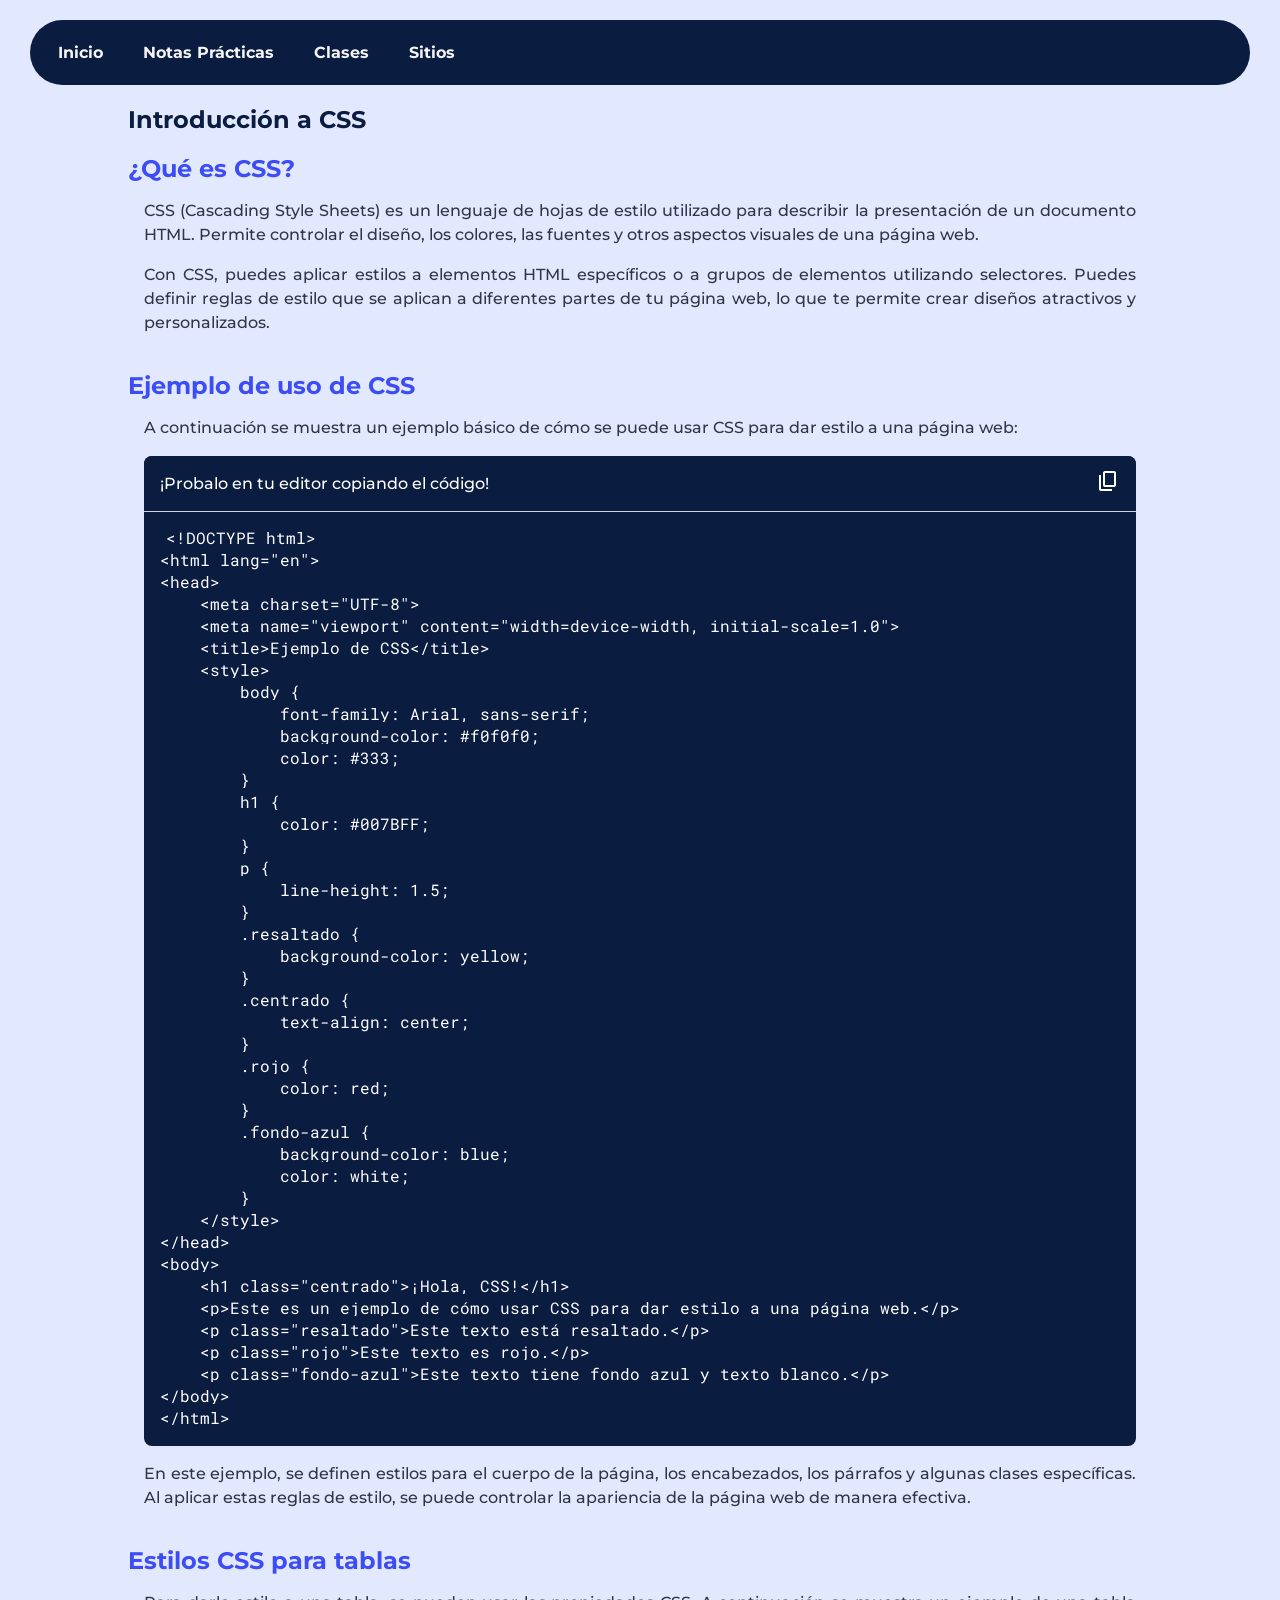
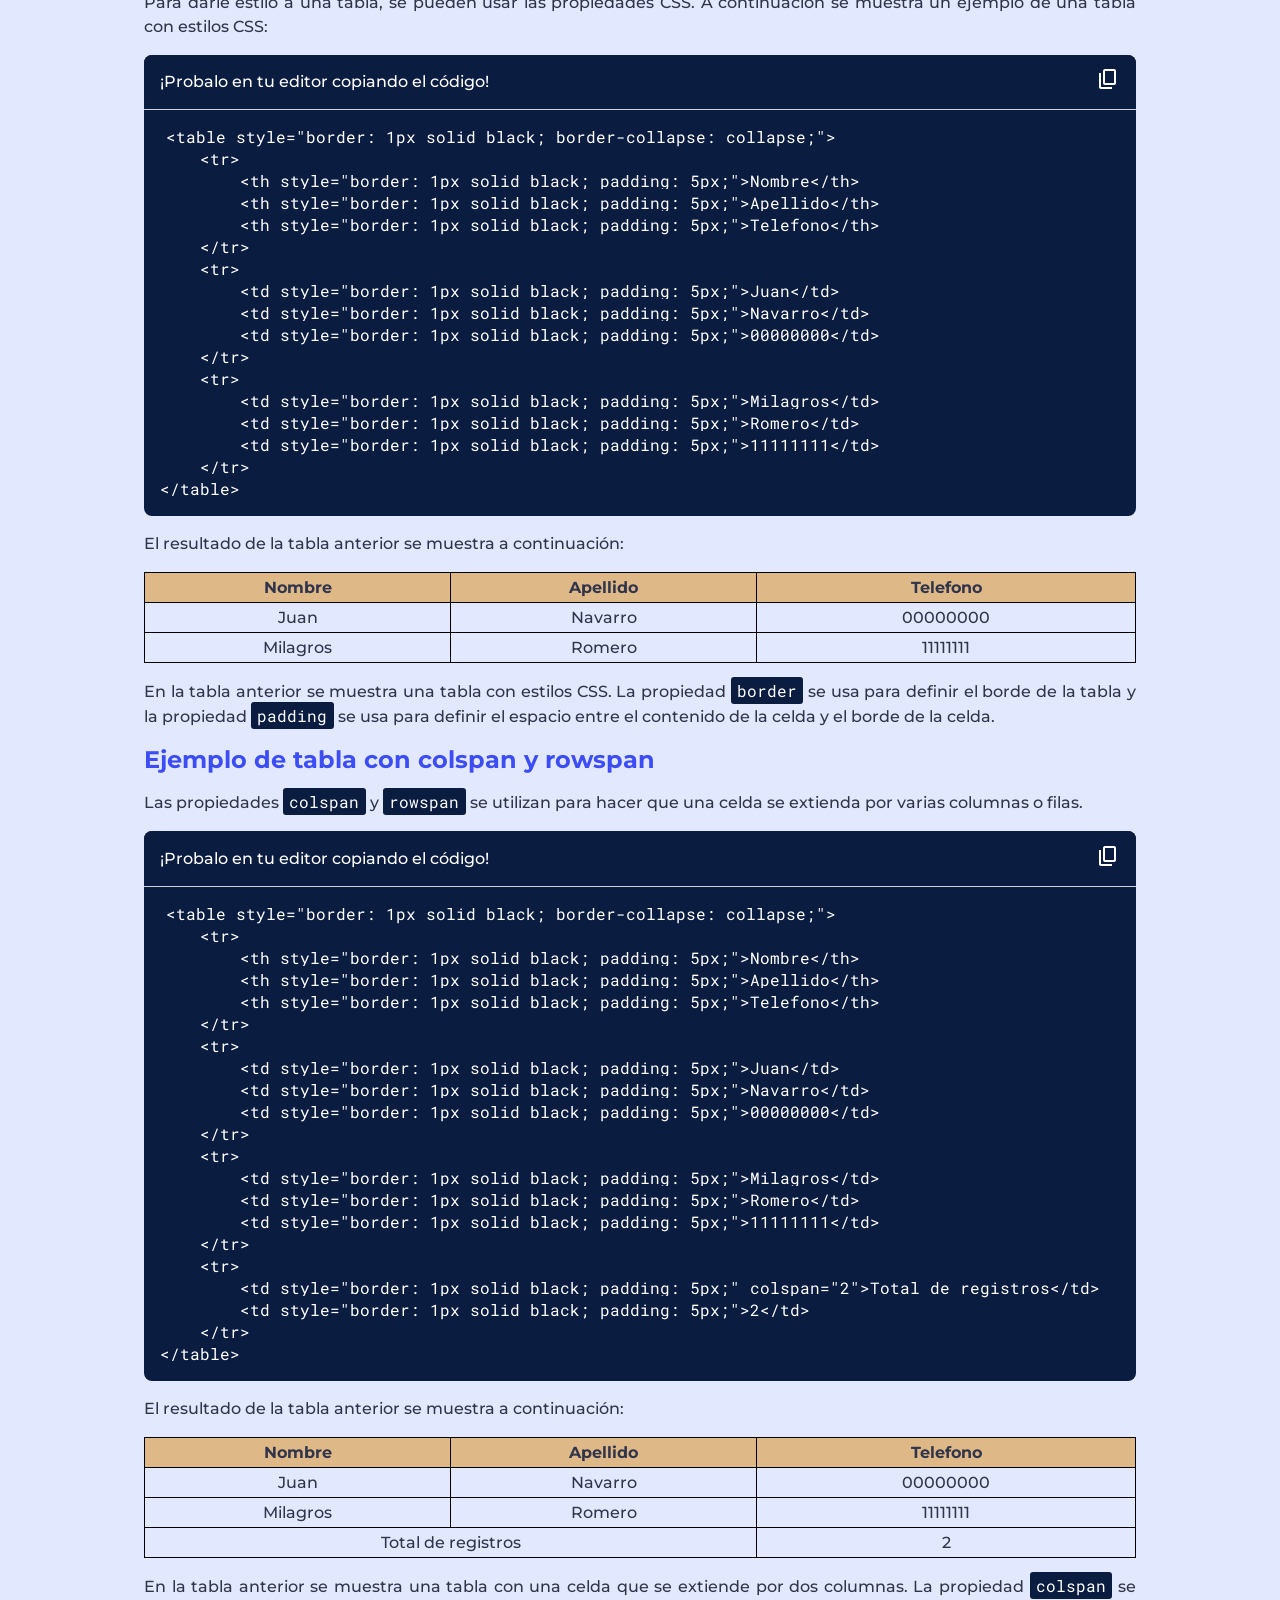
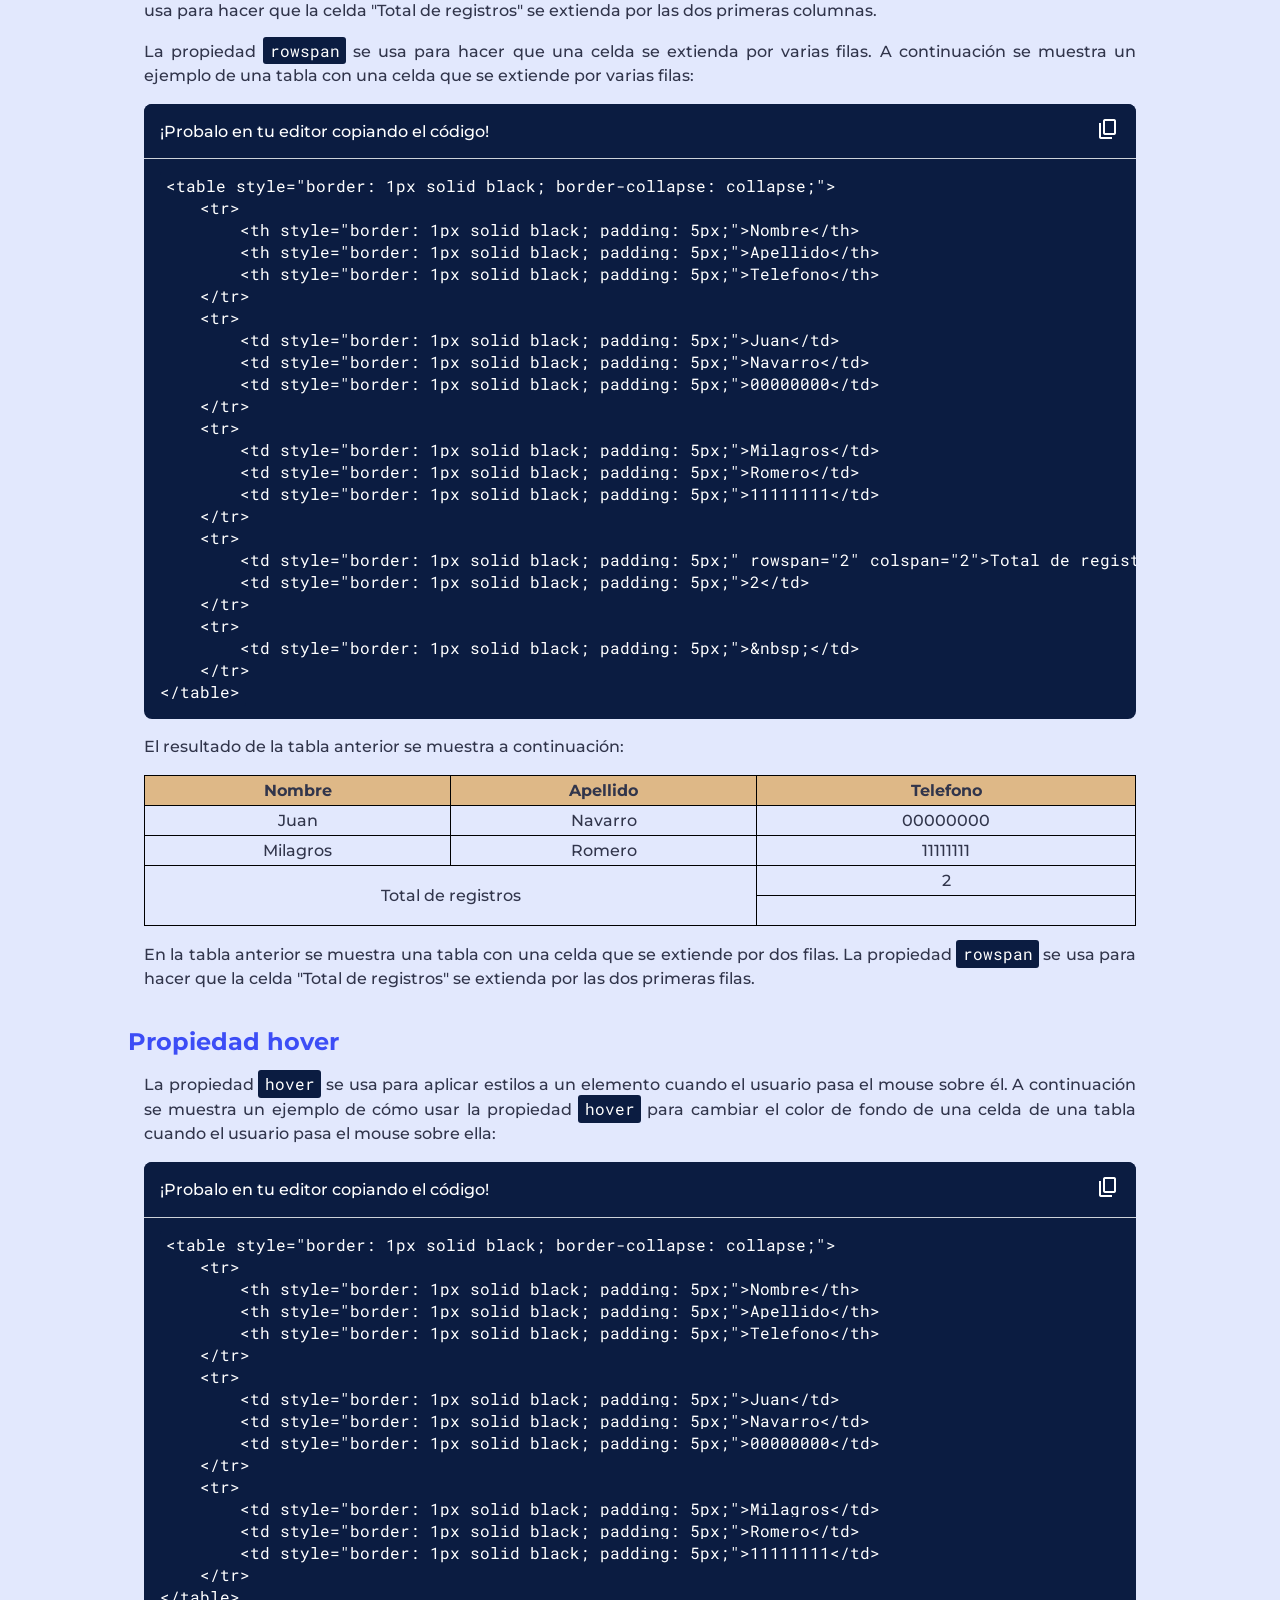
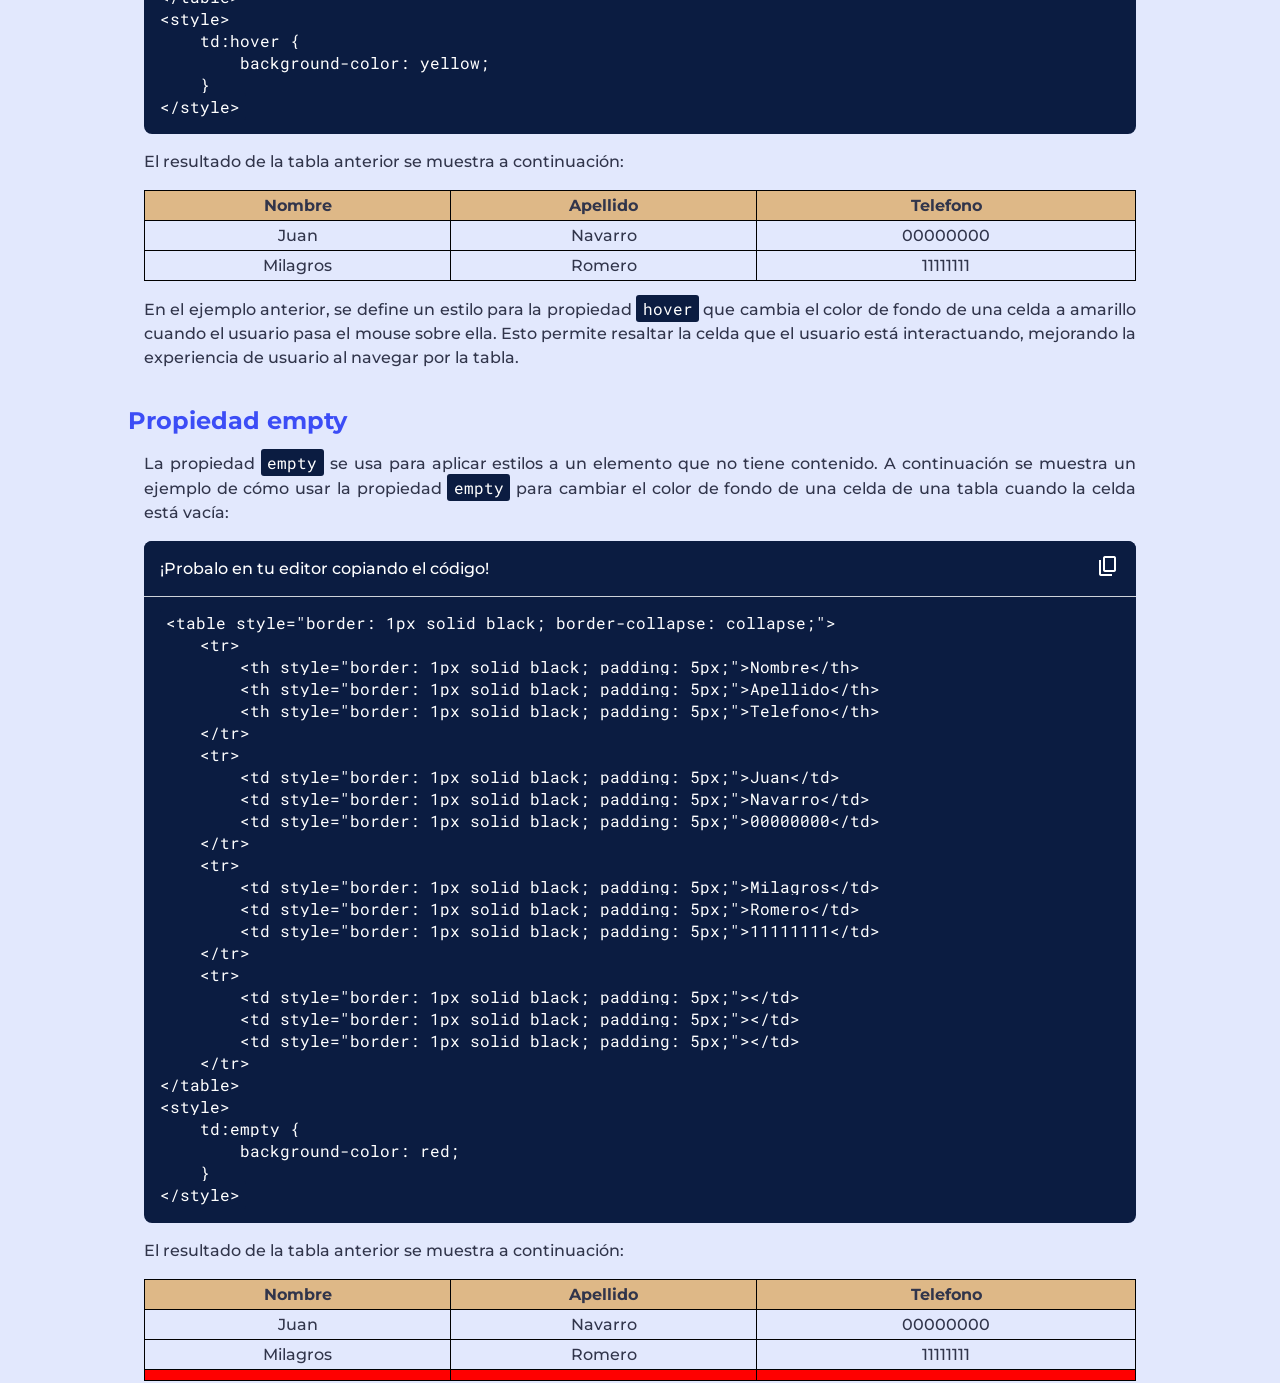
==== css.html @ 77e1cc9a "Comit inicial" ====
<!DOCTYPE html>
<html lang="en">

<head>
    <meta charset="UTF-8">
    <meta name="viewport" content="width=device-width, initial-scale=1.0">
    <title>NP - CSS</title>
    <link rel="stylesheet"
        href="https://fonts.googleapis.com/css2?family=Material+Symbols+Outlined:opsz,wght,FILL,GRAD@24,400,0,0&icon_names=content_copy" />
    <link rel="stylesheet" href="css/style.css">
    <script src="js/copiarCodigo.js" defer></script>
</head>

<body>
    <header>
        <nav>
            <ul>
                <li>
                    <a href="index.html">Inicio</a>
                </li>
                <li class="desplegable">
                    <a>Notas Prácticas</a>
                    <ul class="submenu">
                        <li><a href="html.html">HTML</a></li>
                        <li><a href="css.html">CSS</a></li>
                    </ul>
                </li>
                <li class="desplegable">
                    <a>Clases</a>
                    <ul class="submenu">
                        <li><a href="horarios.html">Horarios</a></li>
                    </ul>
                </li>
                <li class="desplegable">
                    <a>Sitios</a>
                    <ul class="submenu">
                        <li><a target="_blank" href="https://sites.google.com/abc.gob.ar/sistemas24/inicio">Sitio Sistemas</a></li>
                        <li><a target="_blank" href="https://isfdyt24.great-site.net">24 de Marzo</a></li>
                    </ul>
                </li>
            </ul>
        </nav>
    </header>
    <main>
        <section>
            <h1>Introducción a CSS</h1>
        </section>
        <section>
            <h2>¿Qué es CSS?</h2>
            <article>
                <p>
                    CSS (Cascading Style Sheets) es un lenguaje de hojas de estilo utilizado para describir la
                    presentación de un documento HTML. Permite controlar el diseño, los colores, las fuentes y otros
                    aspectos visuales de una página web.
                </p>
                <p>
                    Con CSS, puedes aplicar estilos a elementos HTML específicos o a grupos de elementos utilizando
                    selectores. Puedes definir reglas de estilo que se aplican a diferentes partes de tu página web, lo
                    que te permite crear diseños atractivos y personalizados.
                </p>
            </article>
        </section>
        <section>
            <h2>Ejemplo de uso de CSS</h2>
            <article>
                <p>
                    A continuación se muestra un ejemplo básico de cómo se puede usar CSS para dar estilo a una página
                    web:
                </p>
                <div class="contenedorCodigo">
                    <div class="tituloCopiarCodigo">
                        <span class="textoCopiar">¡Probalo en tu editor copiando el código!</span>
                        <button id="btnCopiar" onclick="copiarCodigo(this)">
                            <span class="material-symbols-outlined">
                                content_copy
                            </span>
                        </button>
                    </div>
                    <pre><code id="copiarCodigo">&lt;!DOCTYPE html&gt;
&lt;html lang="en"&gt;
&lt;head&gt;
    &lt;meta charset="UTF-8"&gt;
    &lt;meta name="viewport" content="width=device-width, initial-scale=1.0"&gt;
    &lt;title&gt;Ejemplo de CSS&lt;/title&gt;
    &lt;style&gt;
        body {
            font-family: Arial, sans-serif;
            background-color: #f0f0f0;
            color: #333;
        }
        h1 {
            color: #007BFF;
        }
        p {
            line-height: 1.5;
        }
        .resaltado {
            background-color: yellow;
        }
        .centrado {
            text-align: center;
        }
        .rojo {
            color: red;
        }
        .fondo-azul {
            background-color: blue;
            color: white;
        }
    &lt;/style&gt;
&lt;/head&gt;
&lt;body&gt;
    &lt;h1 class="centrado"&gt;¡Hola, CSS!&lt;/h1&gt;
    &lt;p&gt;Este es un ejemplo de cómo usar CSS para dar estilo a una página web.&lt;/p&gt;
    &lt;p class="resaltado"&gt;Este texto está resaltado.&lt;/p&gt;
    &lt;p class="rojo"&gt;Este texto es rojo.&lt;/p&gt;
    &lt;p class="fondo-azul"&gt;Este texto tiene fondo azul y texto blanco.&lt;/p&gt;
&lt;/body&gt;
&lt;/html&gt;</code></pre>
                </div>
                <p>
                    En este ejemplo, se definen estilos para el cuerpo de la página, los encabezados, los párrafos y
                    algunas clases específicas. Al aplicar estas reglas de estilo, se puede controlar la apariencia de
                    la página web de manera efectiva.
                </p>
            </article>
        </section>
        <section>
            <h2 id="TablasCSS">Estilos CSS para tablas</h2>
            <article>
                <p>
                    Para darle estilo a una tabla, se pueden usar las propiedades CSS. A continuación se muestra
                    un
                    ejemplo de una tabla con estilos CSS:
                </p>
                <div class="contenedorCodigo">
                    <div class="tituloCopiarCodigo">
                        <span class="textoCopiar">¡Probalo en tu editor copiando el código!</span>
                        <button id="btnCopiar" onclick="copiarCodigo(this)">
                            <span class="material-symbols-outlined">
                                content_copy
                            </span>
                        </button>
                    </div>
                    <pre><code id="copiarCodigo">&lt;table style="border: 1px solid black; border-collapse: collapse;"&gt;
    &lt;tr&gt;
        &lt;th style="border: 1px solid black; padding: 5px;"&gt;Nombre&lt;/th&gt;
        &lt;th style="border: 1px solid black; padding: 5px;"&gt;Apellido&lt;/th&gt;
        &lt;th style="border: 1px solid black; padding: 5px;"&gt;Telefono&lt;/th&gt;
    &lt;/tr&gt;
    &lt;tr&gt;
        &lt;td style="border: 1px solid black; padding: 5px;"&gt;Juan&lt;/td&gt;
        &lt;td style="border: 1px solid black; padding: 5px;"&gt;Navarro&lt;/td&gt;
        &lt;td style="border: 1px solid black; padding: 5px;"&gt;00000000&lt;/td&gt;
    &lt;/tr&gt;
    &lt;tr&gt;
        &lt;td style="border: 1px solid black; padding: 5px;"&gt;Milagros&lt;/td&gt;
        &lt;td style="border: 1px solid black; padding: 5px;"&gt;Romero&lt;/td&gt;
        &lt;td style="border: 1px solid black; padding: 5px;"&gt;11111111&lt;/td&gt;
    &lt;/tr&gt;
&lt;/table&gt;</code></pre>
                </div>
                <p>
                    El resultado de la tabla anterior se muestra a continuación:
                </p>
                <table style="border: 1px solid black; border-collapse: collapse;">
                    <tr>
                        <th style="border: 1px solid black; padding: 5px;">Nombre</th>
                        <th style="border: 1px solid black; padding: 5px;">Apellido</th>
                        <th style="border: 1px solid black; padding: 5px;">Telefono</th>
                    </tr>
                    <tr>
                        <td style="border: 1px solid black; padding: 5px;">Juan</td>
                        <td style="border: 1px solid black; padding: 5px;">Navarro</td>
                        <td style="border: 1px solid black; padding: 5px;">00000000</td>
                    </tr>
                    <tr>
                        <td style="border: 1px solid black; padding: 5px;">Milagros</td>
                        <td style="border: 1px solid black; padding: 5px;">Romero</td>
                        <td style="border: 1px solid black; padding: 5px;">11111111</td>
                    </tr>
                </table>
                <p>
                    En la tabla anterior se muestra una tabla con estilos CSS. La propiedad <code>border</code>
                    se
                    usa
                    para definir el borde de la tabla y la propiedad <code>padding</code> se usa para definir el
                    espacio
                    entre el contenido de la celda y el borde de la celda.
                </p>
                <h2>Ejemplo de tabla con colspan y rowspan</h2>
                <p>
                    Las propiedades <code>colspan</code> y <code>rowspan</code> se utilizan para hacer que una
                    celda
                    se extienda por varias columnas o filas.
                </p>
                <div class="contenedorCodigo">
                    <div class="tituloCopiarCodigo">
                        <span class="textoCopiar">¡Probalo en tu editor copiando el código!</span>
                        <button id="btnCopiar" onclick="copiarCodigo(this)">
                            <span class="material-symbols-outlined">
                                content_copy
                            </span>
                        </button>
                    </div>
                    <pre><code id="copiarCodigo">&lt;table style="border: 1px solid black; border-collapse: collapse;"&gt;
    &lt;tr&gt;
        &lt;th style="border: 1px solid black; padding: 5px;"&gt;Nombre&lt;/th&gt;
        &lt;th style="border: 1px solid black; padding: 5px;"&gt;Apellido&lt;/th&gt;
        &lt;th style="border: 1px solid black; padding: 5px;"&gt;Telefono&lt;/th&gt;
    &lt;/tr&gt;
    &lt;tr&gt;
        &lt;td style="border: 1px solid black; padding: 5px;"&gt;Juan&lt;/td&gt;
        &lt;td style="border: 1px solid black; padding: 5px;"&gt;Navarro&lt;/td&gt;
        &lt;td style="border: 1px solid black; padding: 5px;"&gt;00000000&lt;/td&gt;
    &lt;/tr&gt;
    &lt;tr&gt;
        &lt;td style="border: 1px solid black; padding: 5px;"&gt;Milagros&lt;/td&gt;
        &lt;td style="border: 1px solid black; padding: 5px;"&gt;Romero&lt;/td&gt;
        &lt;td style="border: 1px solid black; padding: 5px;"&gt;11111111&lt;/td&gt;
    &lt;/tr&gt;
    &lt;tr&gt;
        &lt;td style="border: 1px solid black; padding: 5px;" colspan="2"&gt;Total de registros&lt;/td&gt;
        &lt;td style="border: 1px solid black; padding: 5px;"&gt;2&lt;/td&gt;
    &lt;/tr&gt;
&lt;/table&gt;</code></pre>
                </div>
                <p>
                    El resultado de la tabla anterior se muestra a continuación:
                </p>
                <table style="border: 1px solid black; border-collapse: collapse;">
                    <tr>
                        <th style="border: 1px solid black; padding: 5px;">Nombre</th>
                        <th style="border: 1px solid black; padding: 5px;">Apellido</th>
                        <th style="border: 1px solid black; padding: 5px;">Telefono</th>
                    </tr>
                    <tr>
                        <td style="border: 1px solid black; padding: 5px;">Juan</td>
                        <td style="border: 1px solid black; padding: 5px;">Navarro</td>
                        <td style="border: 1px solid black; padding: 5px;">00000000</td>
                    </tr>
                    <tr>
                        <td style="border: 1px solid black; padding: 5px;">Milagros</td>
                        <td style="border: 1px solid black; padding: 5px;">Romero</td>
                        <td style="border: 1px solid black; padding: 5px;">11111111</td>
                    </tr>
                    <tr>
                        <td style="border: 1px solid black; padding: 5px;" colspan="2">Total de registros</td>
                        <td style="border: 1px solid black; padding: 5px;">2</td>
                    </tr>
                </table>
                <p>
                    En la tabla anterior se muestra una tabla con una celda que se extiende por dos columnas. La
                    propiedad <code>colspan</code> se usa para hacer que la celda "Total de registros" se
                    extienda por
                    las dos
                    primeras columnas.
                </p>
                <p>
                    La propiedad <code>rowspan</code> se usa para hacer que una celda se extienda por varias
                    filas.
                    A continuación se muestra un ejemplo de una tabla con una celda que se extiende por varias
                    filas:
                </p>
                <div class="contenedorCodigo">
                    <div class="tituloCopiarCodigo">
                        <span class="textoCopiar">¡Probalo en tu editor copiando el código!</span>
                        <button id="btnCopiar" onclick="copiarCodigo(this)">
                            <span class="material-symbols-outlined">
                                content_copy
                            </span>
                        </button>
                    </div>
                    <pre><code id="copiarCodigo">&lt;table style="border: 1px solid black; border-collapse: collapse;"&gt;
    &lt;tr&gt;
        &lt;th style="border: 1px solid black; padding: 5px;"&gt;Nombre&lt;/th&gt;
        &lt;th style="border: 1px solid black; padding: 5px;"&gt;Apellido&lt;/th&gt;
        &lt;th style="border: 1px solid black; padding: 5px;"&gt;Telefono&lt;/th&gt;
    &lt;/tr&gt;
    &lt;tr&gt;
        &lt;td style="border: 1px solid black; padding: 5px;"&gt;Juan&lt;/td&gt;
        &lt;td style="border: 1px solid black; padding: 5px;"&gt;Navarro&lt;/td&gt;
        &lt;td style="border: 1px solid black; padding: 5px;"&gt;00000000&lt;/td&gt;
    &lt;/tr&gt;
    &lt;tr&gt;
        &lt;td style="border: 1px solid black; padding: 5px;"&gt;Milagros&lt;/td&gt;
        &lt;td style="border: 1px solid black; padding: 5px;"&gt;Romero&lt;/td&gt;
        &lt;td style="border: 1px solid black; padding: 5px;"&gt;11111111&lt;/td&gt;
    &lt;/tr&gt;
    &lt;tr&gt;
        &lt;td style="border: 1px solid black; padding: 5px;" rowspan="2" colspan="2"&gt;Total de registros&lt;/td&gt;
        &lt;td style="border: 1px solid black; padding: 5px;"&gt;2&lt;/td&gt;
    &lt;/tr&gt;
    &lt;tr&gt;
        &lt;td style="border: 1px solid black; padding: 5px;"&gt;&amp;nbsp;&lt;/td&gt;
    &lt;/tr&gt;
&lt;/table&gt;</code></pre>
                </div>
                <p>
                    El resultado de la tabla anterior se muestra a continuación:
                </p>
                <table style="border: 1px solid black; border-collapse: collapse;">
                    <tr>
                        <th style="border: 1px solid black; padding: 5px;">Nombre</th>
                        <th style="border: 1px solid black; padding: 5px;">Apellido</th>
                        <th style="border: 1px solid black; padding: 5px;">Telefono</th>
                    </tr>
                    <tr>
                        <td style="border: 1px solid black; padding: 5px;">Juan</td>
                        <td style="border: 1px solid black; padding: 5px;">Navarro</td>
                        <td style="border: 1px solid black; padding: 5px;">00000000</td>
                    </tr>
                    <tr>
                        <td style="border: 1px solid black; padding: 5px;">Milagros</td>
                        <td style="border: 1px solid black; padding: 5px;">Romero</td>
                        <td style="border: 1px solid black; padding: 5px;">11111111</td>
                    </tr>
                    <tr>
                        <td style="border: 1px solid black; padding: 5px;" rowspan="2" colspan="2">Total de
                            registros
                        </td>
                        <td style="border: 1px solid black; padding: 5px;">2</td>
                    </tr>
                    <tr>
                        <td style="border: 1px solid black; padding: 5px;">&nbsp;</td>
                    </tr>
                </table>
                <p>
                    En la tabla anterior se muestra una tabla con una celda que se extiende por dos filas. La
                    propiedad <code>rowspan</code> se usa para hacer que la celda "Total de registros" se
                    extienda por
                    las dos
                    primeras filas.
                </p>
            </article>
        </section>
        <section>
            <h2>Propiedad hover</h2>
            <article>
                <p>
                    La propiedad <code>hover</code> se usa para aplicar estilos a un elemento cuando el usuario
                    pasa el mouse sobre él. A continuación se muestra un ejemplo de cómo usar la propiedad
                    <code>hover</code> para cambiar el color de fondo de una celda de una tabla cuando el usuario
                    pasa el mouse sobre ella:
                </p>
                <div class="contenedorCodigo">
                    <div class="tituloCopiarCodigo">
                        <span class="textoCopiar">¡Probalo en tu editor copiando el código!</span>
                        <button id="btnCopiar" onclick="copiarCodigo(this)">
                            <span class="material-symbols-outlined">
                                content_copy
                            </span>
                        </button>
                    </div>
                    <pre><code id="copiarCodigo">&lt;table style="border: 1px solid black; border-collapse: collapse;"&gt;
    &lt;tr&gt;
        &lt;th style="border: 1px solid black; padding: 5px;"&gt;Nombre&lt;/th&gt;
        &lt;th style="border: 1px solid black; padding: 5px;"&gt;Apellido&lt;/th&gt;
        &lt;th style="border: 1px solid black; padding: 5px;"&gt;Telefono&lt;/th&gt;
    &lt;/tr&gt;
    &lt;tr&gt;
        &lt;td style="border: 1px solid black; padding: 5px;"&gt;Juan&lt;/td&gt;
        &lt;td style="border: 1px solid black; padding: 5px;"&gt;Navarro&lt;/td&gt;
        &lt;td style="border: 1px solid black; padding: 5px;"&gt;00000000&lt;/td&gt;
    &lt;/tr&gt;
    &lt;tr&gt;
        &lt;td style="border: 1px solid black; padding: 5px;"&gt;Milagros&lt;/td&gt;
        &lt;td style="border: 1px solid black; padding: 5px;"&gt;Romero&lt;/td&gt;
        &lt;td style="border: 1px solid black; padding: 5px;"&gt;11111111&lt;/td&gt;
    &lt;/tr&gt;
&lt;/table&gt;
&lt;style&gt;
    td:hover {
        background-color: yellow;
    }
&lt;/style&gt;</code></pre>
                </div>
                <p>
                    El resultado de la tabla anterior se muestra a continuación:
                </p>
                <table class="css-tabla-hover" style="border: 1px solid black; border-collapse: collapse;">
                    <tr>
                        <th style="border: 1px solid black; padding: 5px;">Nombre</th>
                        <th style="border: 1px solid black; padding: 5px;">Apellido</th>
                        <th style="border: 1px solid black; padding: 5px;">Telefono</th>
                    </tr>
                    <tr>
                        <td style="border: 1px solid black; padding: 5px;">Juan</td>
                        <td style="border: 1px solid black; padding: 5px;">Navarro</td>
                        <td style="border: 1px solid black; padding: 5px;">00000000</td>
                    </tr>
                    <tr>
                        <td style="border: 1px solid black; padding: 5px;">Milagros</td>
                        <td style="border: 1px solid black; padding: 5px;">Romero</td>
                        <td style="border: 1px solid black; padding: 5px;">11111111</td>
                    </tr>
                </table>
                <p>
                    En el ejemplo anterior, se define un estilo para la propiedad <code>hover</code> que cambia el color
                    de fondo de una celda a amarillo cuando el usuario pasa el mouse sobre ella. Esto permite resaltar
                    la celda que el usuario está interactuando, mejorando la experiencia de usuario al navegar por la
                    tabla.
                </p>
            </article>
        </section>

        <section>
            <h2>Propiedad empty</h2>
            <article>
            <p>
                La propiedad <code>empty</code> se usa para aplicar estilos a un elemento que no tiene contenido. A
                continuación se muestra un ejemplo de cómo usar la propiedad <code>empty</code> para cambiar el
                color de fondo de una celda de una tabla cuando la celda está vacía:
            </p>
            <div class="contenedorCodigo">
                <div class="tituloCopiarCodigo">
                    <span class="textoCopiar">¡Probalo en tu editor copiando el código!</span>
                    <button id="btnCopiar" onclick="copiarCodigo(this)">
                        <span class="material-symbols-outlined">
                            content_copy
                        </span>
                    </button>
                </div>
<pre><code id="copiarCodigo">&lt;table style="border: 1px solid black; border-collapse: collapse;"&gt;
    &lt;tr&gt;
        &lt;th style="border: 1px solid black; padding: 5px;"&gt;Nombre&lt;/th&gt;
        &lt;th style="border: 1px solid black; padding: 5px;"&gt;Apellido&lt;/th&gt;
        &lt;th style="border: 1px solid black; padding: 5px;"&gt;Telefono&lt;/th&gt;
    &lt;/tr&gt;
    &lt;tr&gt;
        &lt;td style="border: 1px solid black; padding: 5px;"&gt;Juan&lt;/td&gt;
        &lt;td style="border: 1px solid black; padding: 5px;"&gt;Navarro&lt;/td&gt;
        &lt;td style="border: 1px solid black; padding: 5px;"&gt;00000000&lt;/td&gt;
    &lt;/tr&gt;
    &lt;tr&gt;
        &lt;td style="border: 1px solid black; padding: 5px;"&gt;Milagros&lt;/td&gt;
        &lt;td style="border: 1px solid black; padding: 5px;"&gt;Romero&lt;/td&gt;
        &lt;td style="border: 1px solid black; padding: 5px;"&gt;11111111&lt;/td&gt;
    &lt;/tr&gt;
    &lt;tr&gt;
        &lt;td style="border: 1px solid black; padding: 5px;"&gt;&lt;/td&gt;
        &lt;td style="border: 1px solid black; padding: 5px;"&gt;&lt;/td&gt;
        &lt;td style="border: 1px solid black; padding: 5px;"&gt;&lt;/td&gt;
    &lt;/tr&gt;
&lt;/table&gt;
&lt;style&gt;
    td:empty {
        background-color: red;
    }
&lt;/style&gt;</code></pre>
            </div>
            <p>
                El resultado de la tabla anterior se muestra a continuación:
            </p>
            <table class="css-tabla-empty" style="border: 1px solid black; border-collapse: collapse;">
                <tr>
                    <th style="border: 1px solid black; padding: 5px;">Nombre</th>
                    <th style="border: 1px solid black; padding: 5px;">Apellido</th>
                    <th style="border: 1px solid black; padding: 5px;">Telefono</th>
                </tr>
                <tr>
                    <td style="border: 1px solid black; padding: 5px;">Juan</td>
                    <td style="border: 1px solid black; padding: 5px;">Navarro</td>
                    <td style="border: 1px solid black; padding: 5px;">00000000</td>
                </tr>
                <tr>
                    <td style="border: 1px solid black; padding: 5px;">Milagros</td>
                    <td style="border: 1px solid black; padding: 5px;">Romero</td>
                    <td style="border: 1px solid black; padding: 5px;">11111111</td>
                </tr>
                <tr>
                    <td style="border: 1px solid black; padding: 5px;"></td>
                    <td style="border: 1px solid black; padding: 5px;"></td>
                    <td style="border: 1px solid black; padding: 5px;"></td>
                </tr>
            </table>
            <p>
                En el ejemplo anterior, se define un estilo para la propiedad <code>empty</code> que cambia el color de fondo de una celda a gris claro cuando la celda no tiene contenido. Esto permite identificar fácilmente las celdas vacías en la tabla.
            </p>
            </article>
        </section>
    </main>
    <footer>
        <p>© 2026 Todos los derechos reservados.</p>
    </footer>
</body>

</html>
---- css/style.css ----
@import url('https://fonts.googleapis.com/css2?family=Montserrat:ital,wght@0,100..900;1,100..900&family=Roboto+Mono:ital,wght@0,100..700;1,100..700&display=swap');

:root {
    /* --color-fondo: #c8d2fc; */
    --color-fondo: #e2e8fd;
    --color-primario: #0b1c41;
    --color-secundario: #3c4df6;
    --color-texto: #31354b;
    --color-hover: #91a6f6;
}

* {
    margin: 0;
    padding: 0;
    box-sizing: border-box;
}

body {
    margin: 0;
    padding: 0;
    box-sizing: border-box;
    font: 500 1rem 'Montserrat', sans-serif;
    background-color: var(--color-fondo);
    color: var(--color-texto);
}

h1 {
    color: var(--color-primario);
}

h2 {
    color: var(--color-secundario);
}

header {
    width: 100%;
}

nav {
    margin: 20px 30px 20px 30px;
    background-color: #0b1c41;
    padding: .5rem;
    border-radius: 35px;
}

nav ul {
    list-style: none;
    margin: 0;
    padding: 0;
    display: flex;
}

nav li {
    position: relative;
}

nav a {
    display: block;
    text-decoration: none;
    padding: 15px 20px;
    font-weight: bold;
    color: whitesmoke;
}

nav a:hover {
    color: var(--color-hover);
}

/* Estilos para el desplegable */

.submenu {
    display: none !important;
    position: absolute;
    top: 100%;
    left: 0;
    background-color: var(--color-primario);
    min-width: 170px;
    flex-direction: column;
    border-radius: 0px 0px 35px 35px;
}

.desplegable:hover .submenu {
    display: flex !important;
}

.submenu li {
    width: 100%;
}

html {
    scroll-behavior: smooth;
}

main {
    display: flex;
    flex-direction: column;
    align-items: center;
    gap: 20px;
}

section {
    width: 80vw;
}

article {
    padding: 1rem;
    gap: 1rem;
    display: flex;
    flex-direction: column;
}

p {
    text-align: justify;
    line-height: 1.5;
}

strong {
    font-weight: bold;
}

.contenedorCodigo {
    background-color: var(--color-primario);
    border-radius: 8px;
    overflow: hidden;
}

.tituloCopiarCodigo {
    display: flex;
    justify-content: space-between;
    align-items: center;
    padding: 0.8rem 1rem;
    background-color: var(--color-primario);
    color: white;
    border-bottom: 1px solid rgba(255, 255, 255, 0.8);
}

#btnCopiar {
    background: none;
    border: none;
    cursor: pointer;
    color: white;
    font-size: 1.2rem;
}

#btnCopiar:hover {
    color: var(--color-hover);
}

pre {
    margin: 0;
    padding: 1rem;
    overflow-x: auto;
    background: transparent
}

code {
    font-family: 'Roboto Mono', Courier, monospace;
    font-weight: 400;
    background-color: var(--color-primario);
    color: white;
    padding: 0.2rem 0.4rem;
    border-radius: 3px;
}

table {
    border-collapse: collapse;
}

.sin-estilo,
.sin-estilo th,
.sin-estilo td {
    all: revert;
    background: none;
    border: none;
    padding: 0;
}

th,
td {
    border: 1px solid black;
    padding: 5px;
    text-align: center;
}

th {
    background-color: burlywood;
}

td:empty {
    background-color: rgb(211, 211, 211);
}

td:empty:hover {
    background-color: blue;
}

.vesp {
    writing-mode: vertical-rl;
    text-orientation: upright;
}

.materia {
    font-weight: bold;
}

.analista1 {
    display: flex;
    justify-content: space-between;
    align-items: center;
}

.analista1 .texto {
    flex: 1;
}

.analista1 img {
    width: 200px;
    border-radius: 10px;
}

.portada {
    display: flex;
    flex-direction: column;
    align-items: center;
    gap: 1rem;
}

img{
    width: 100%;
    border-radius: 10px;
    filter: drop-shadow(0px 0px 6px rgba(120, 120, 120, 0.7));
}


footer {
    margin-top: 20px;
    padding: 1rem;
    background-color: #16161e;
    color: whitesmoke;
}

footer p {
    text-align: center;
    font-size: 0.9rem;
}

@media (max-width: 768px) {
    .analista1 {
        flex-direction: column;
        text-align: center;
    }
}

/* Estilos de la página CSS*/

.css-tabla-hover tr td:hover {
    background-color: yellow;
}

.css-tabla-empty tr td:empty {
    background-color: red;
}
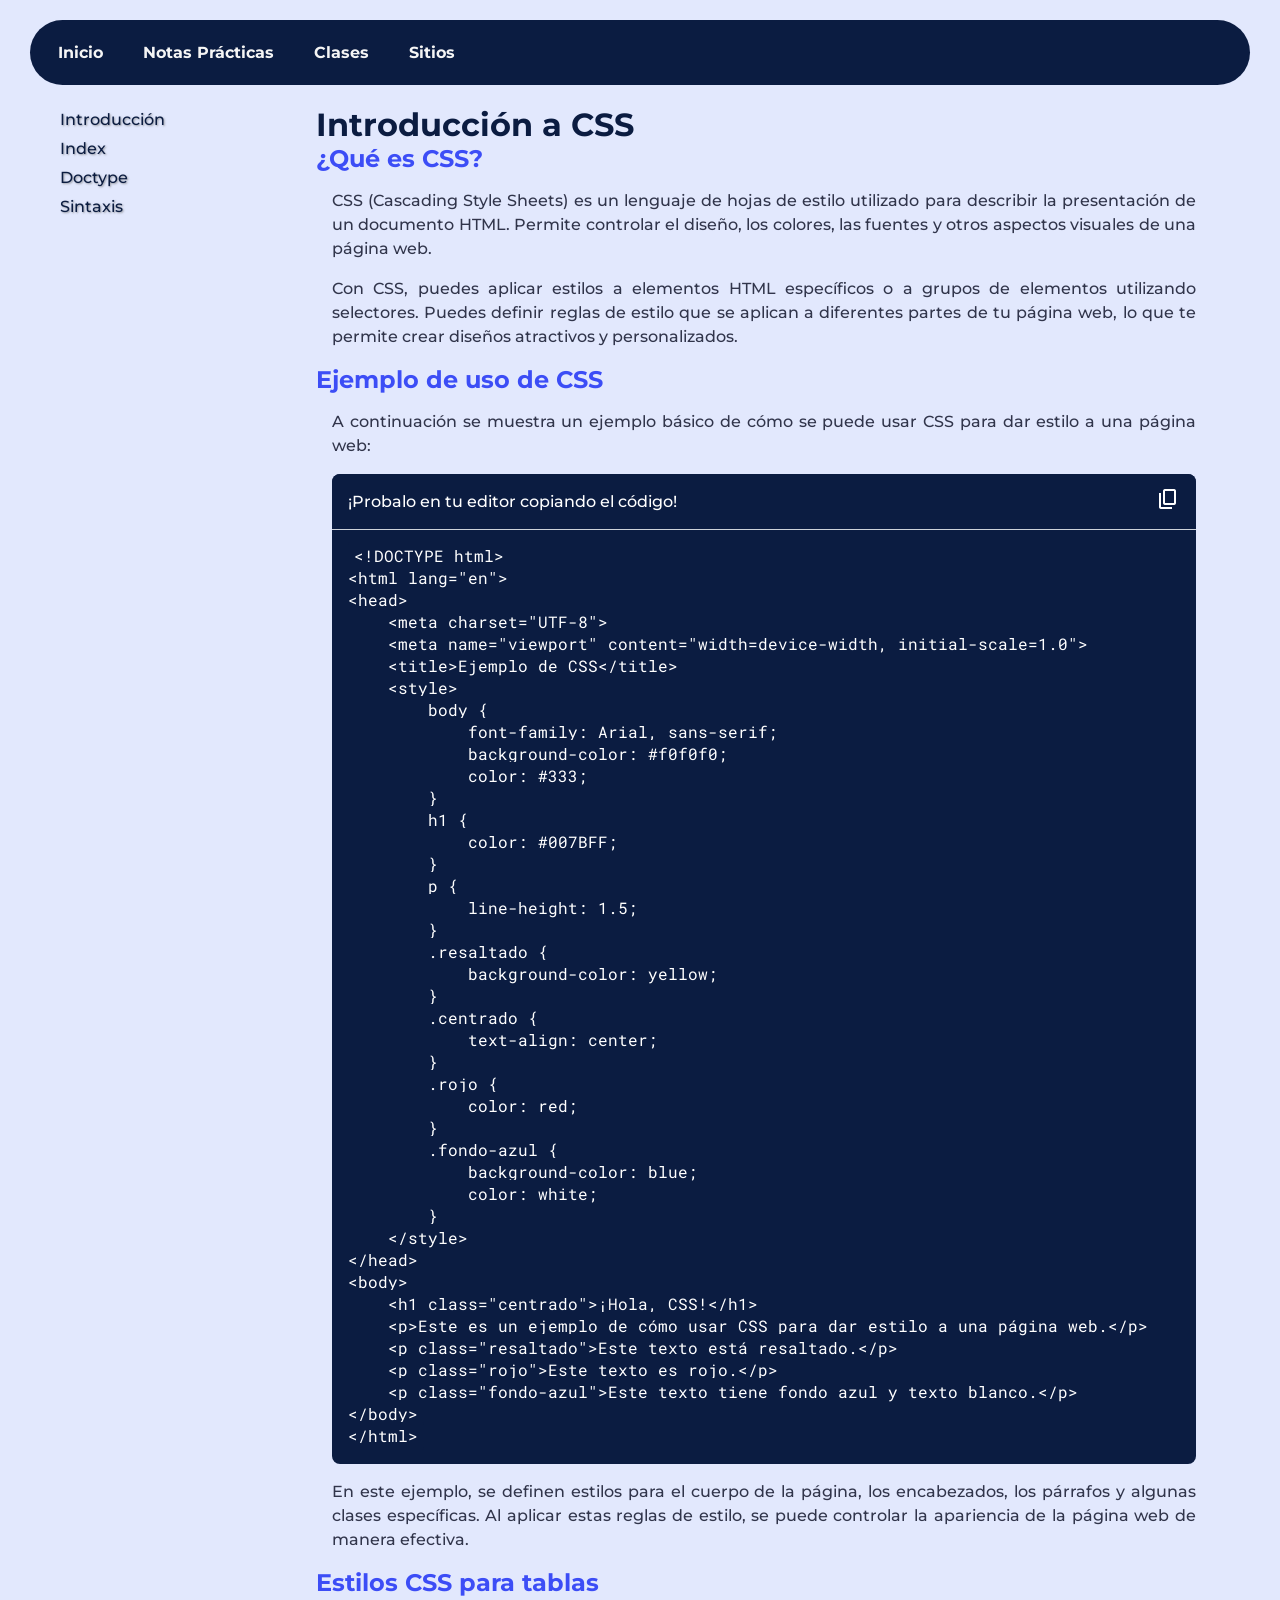
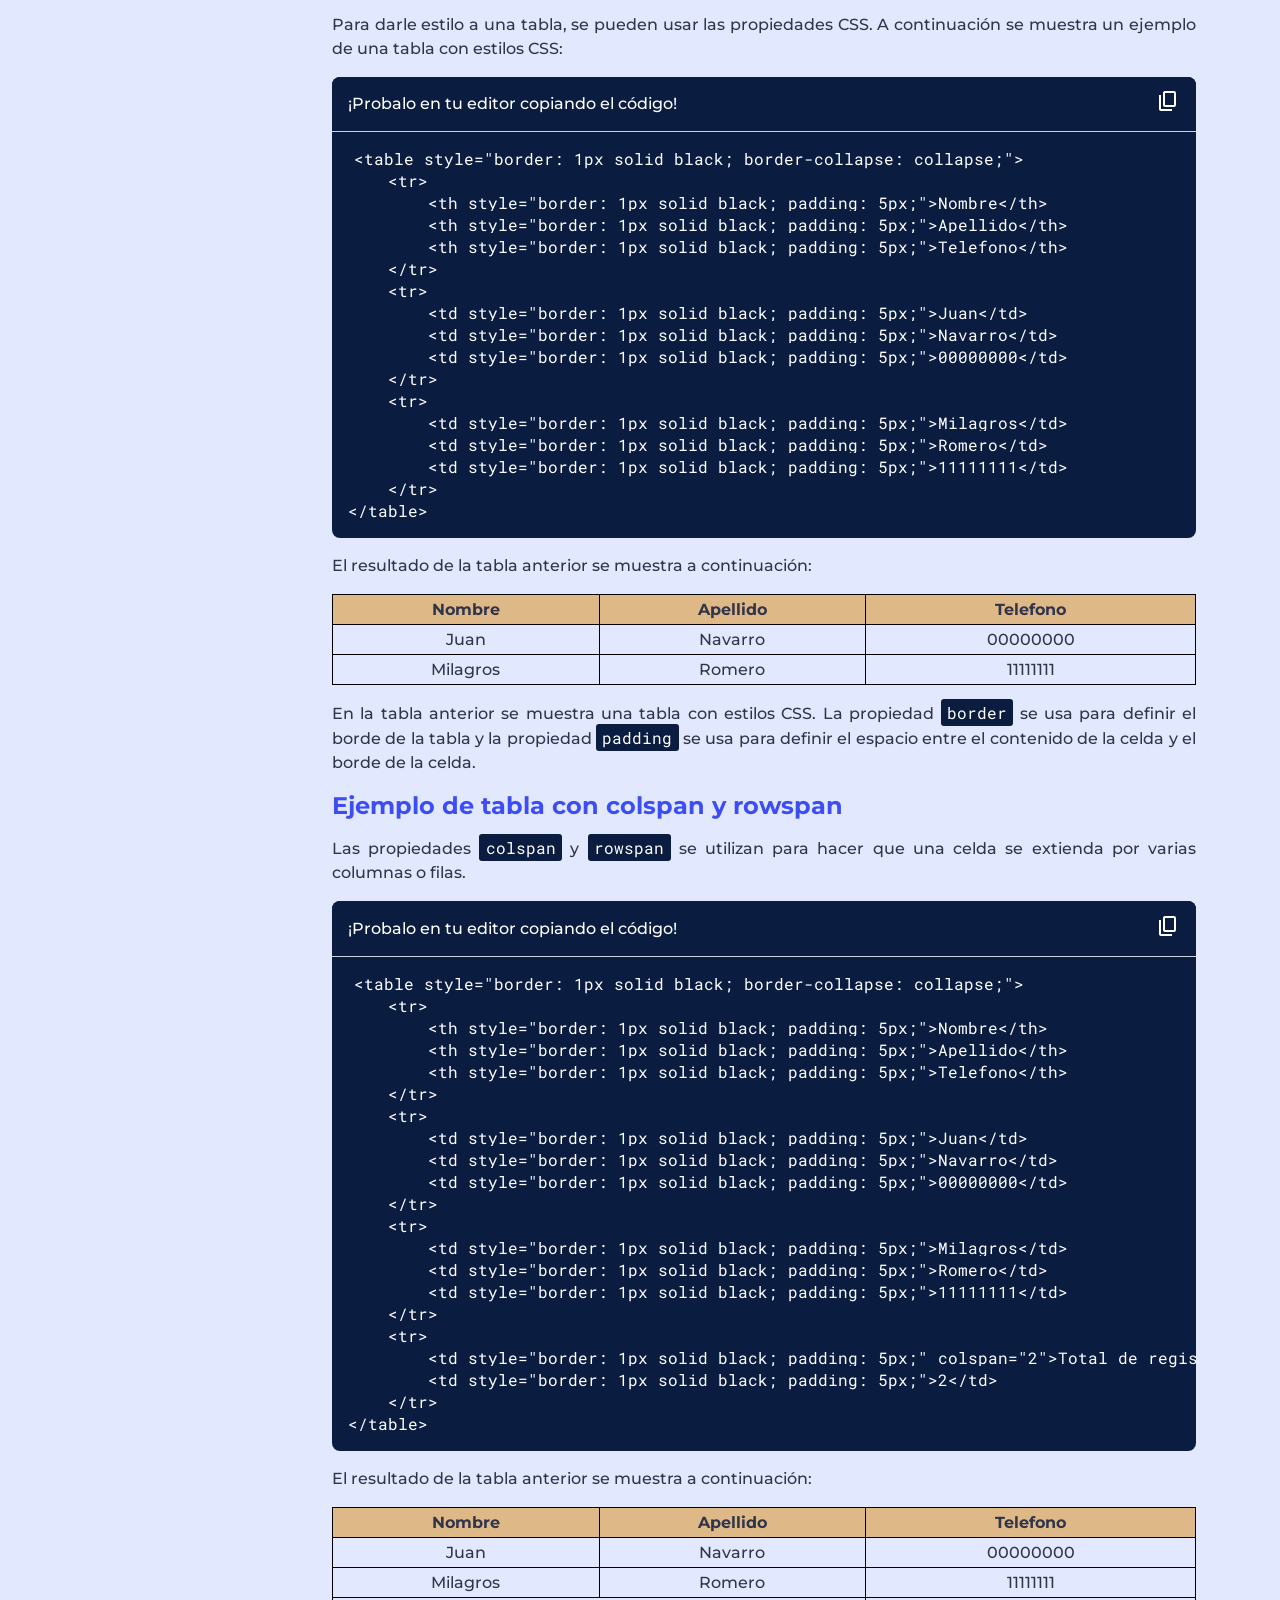
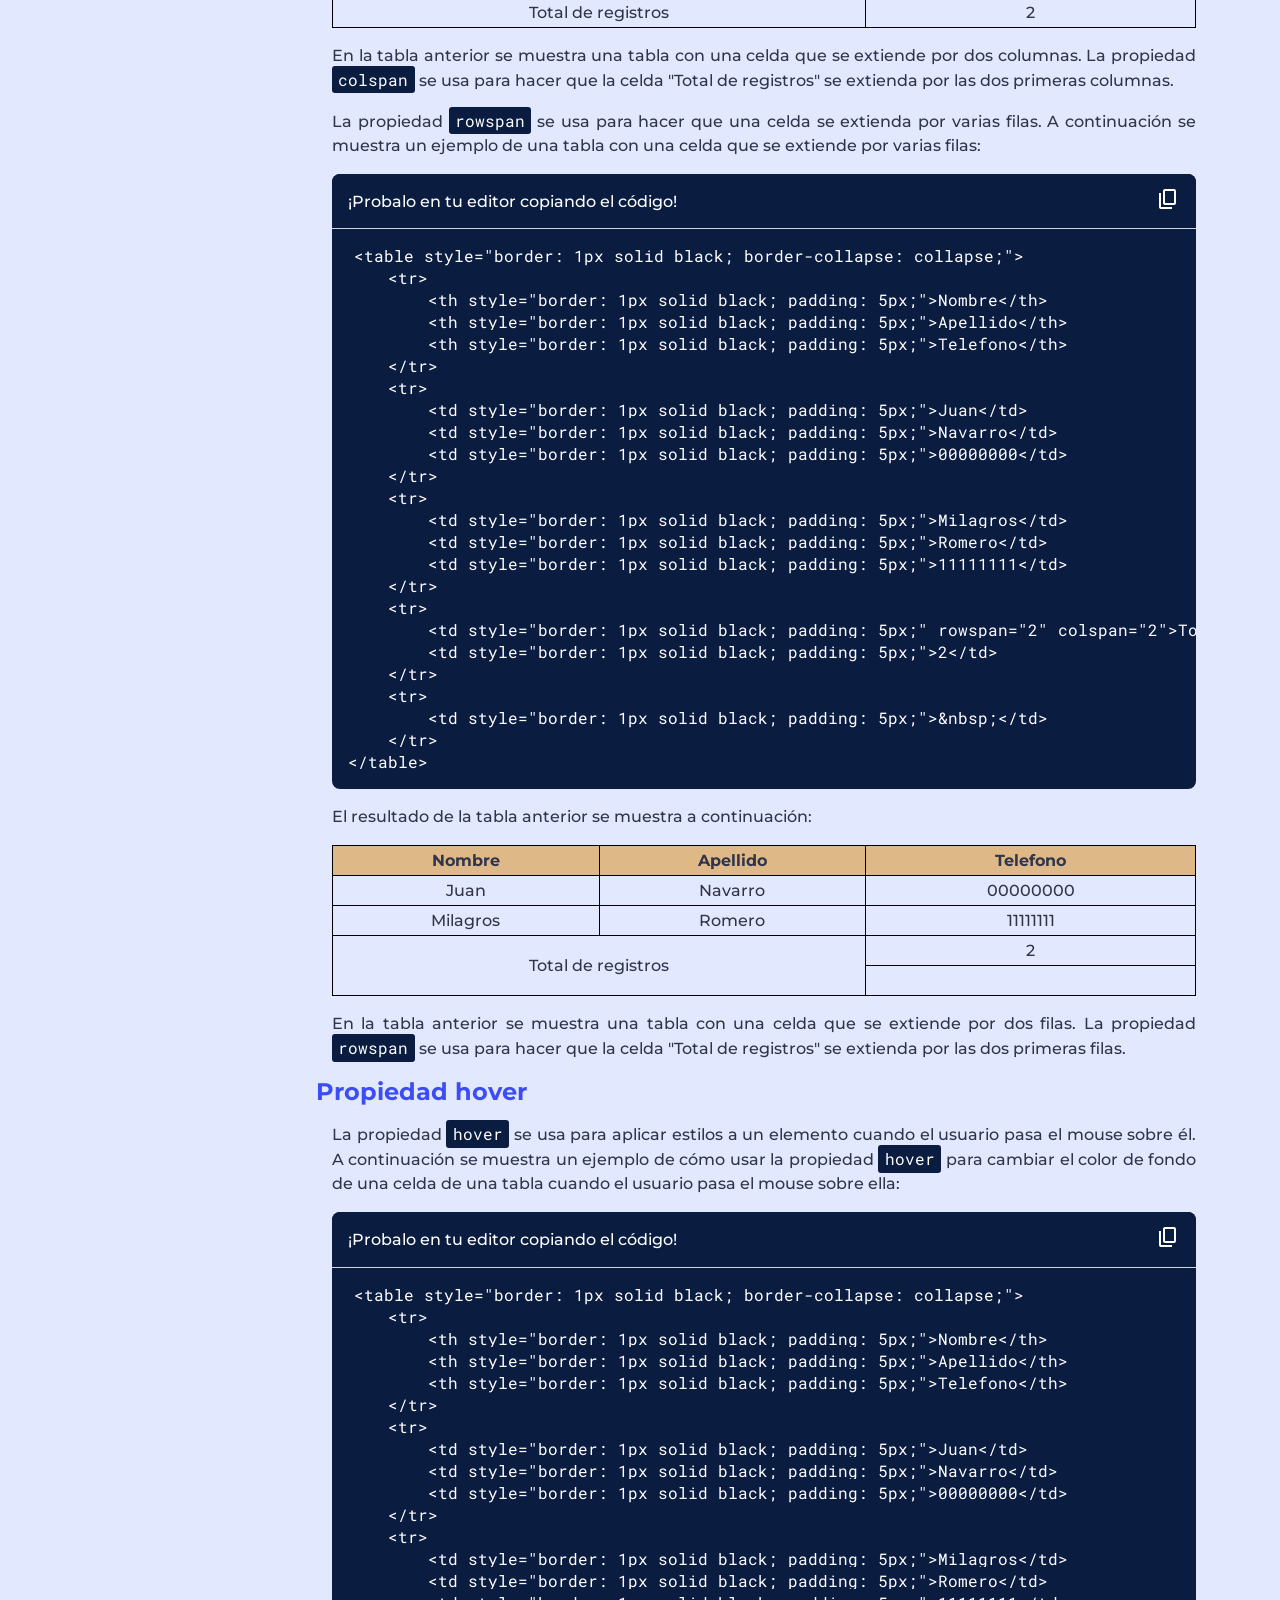
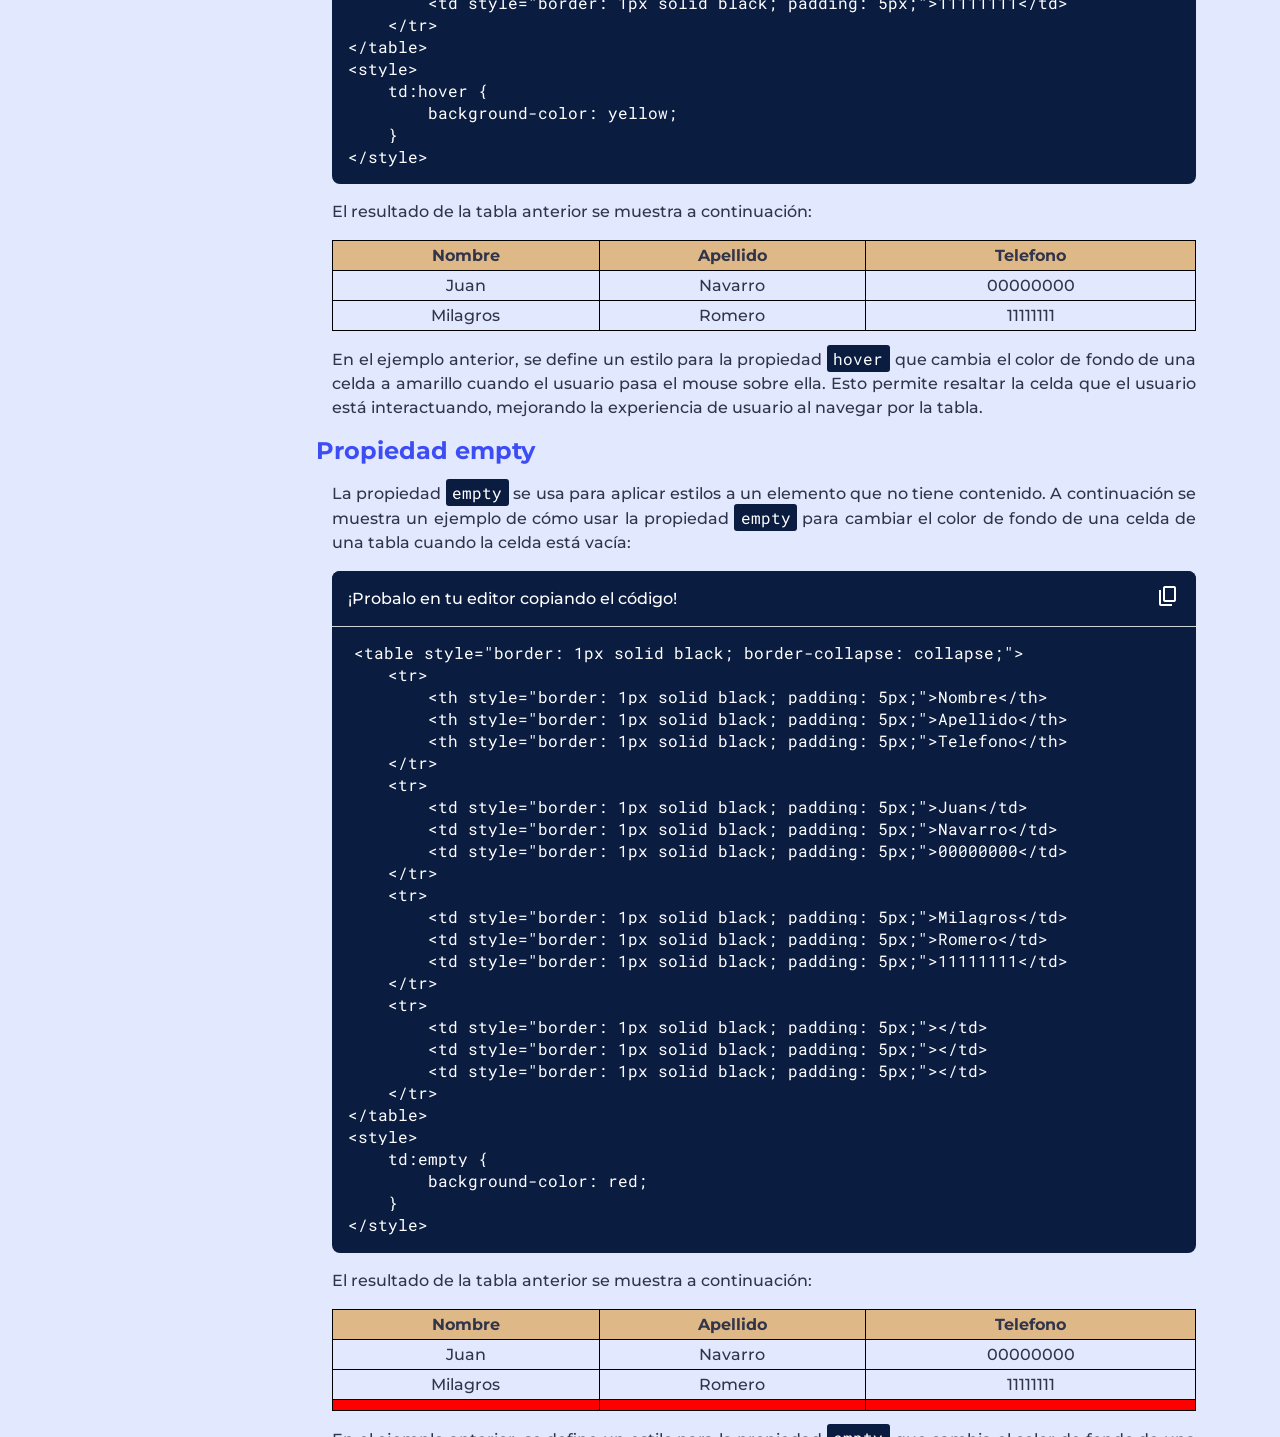
==== commit 60eeb97a: "Se agrega css responsive para mobile según desktop first, se agrega menu lateral en páginas de notas" ====
--- a/css.html
+++ b/css.html
@@ -5,6 +5,7 @@
     <meta charset="UTF-8">
     <meta name="viewport" content="width=device-width, initial-scale=1.0">
     <title>NP - CSS</title>
+    <link rel="icon" type="image/x-icon" href="/img/img.portada/notas-icono.svg">
     <link rel="stylesheet"
         href="https://fonts.googleapis.com/css2?family=Material+Symbols+Outlined:opsz,wght,FILL,GRAD@24,400,0,0&icon_names=content_copy" />
     <link rel="stylesheet" href="css/style.css">
@@ -13,7 +14,7 @@
 
 <body>
     <header>
-        <nav>
+        <nav class="navGeneral">
             <ul>
                 <li>
                     <a href="index.html">Inicio</a>
@@ -41,42 +42,53 @@
             </ul>
         </nav>
     </header>
-    <main>
-        <section>
+    <main class="mainNotas">
+        <aside>
+            <nav class="menuLateral">
+                <ul>
+                    <li><a href="#HTML">Introducción</a></li>
+                    <li><a href="#index">Index</a></li>
+                    <li><a href="#doctype">Doctype</a></li>
+                    <li><a href="#sintaxis">Sintaxis</a></li>
+                </ul>
+            </nav>
+        </aside>
+        <div class="contenedorPrincipal">
             <h1>Introducción a CSS</h1>
-        </section>
-        <section>
-            <h2>¿Qué es CSS?</h2>
-            <article>
-                <p>
-                    CSS (Cascading Style Sheets) es un lenguaje de hojas de estilo utilizado para describir la
-                    presentación de un documento HTML. Permite controlar el diseño, los colores, las fuentes y otros
-                    aspectos visuales de una página web.
-                </p>
-                <p>
-                    Con CSS, puedes aplicar estilos a elementos HTML específicos o a grupos de elementos utilizando
-                    selectores. Puedes definir reglas de estilo que se aplican a diferentes partes de tu página web, lo
-                    que te permite crear diseños atractivos y personalizados.
-                </p>
-            </article>
-        </section>
-        <section>
-            <h2>Ejemplo de uso de CSS</h2>
-            <article>
-                <p>
-                    A continuación se muestra un ejemplo básico de cómo se puede usar CSS para dar estilo a una página
-                    web:
-                </p>
-                <div class="contenedorCodigo">
-                    <div class="tituloCopiarCodigo">
-                        <span class="textoCopiar">¡Probalo en tu editor copiando el código!</span>
-                        <button id="btnCopiar" onclick="copiarCodigo(this)">
-                            <span class="material-symbols-outlined">
-                                content_copy
-                            </span>
-                        </button>
-                    </div>
-                    <pre><code id="copiarCodigo">&lt;!DOCTYPE html&gt;
+            <section>
+                <h2>¿Qué es CSS?</h2>
+                <article>
+                    <p>
+                        CSS (Cascading Style Sheets) es un lenguaje de hojas de estilo utilizado para describir la
+                        presentación de un documento HTML. Permite controlar el diseño, los colores, las fuentes y otros
+                        aspectos visuales de una página web.
+                    </p>
+                    <p>
+                        Con CSS, puedes aplicar estilos a elementos HTML específicos o a grupos de elementos utilizando
+                        selectores. Puedes definir reglas de estilo que se aplican a diferentes partes de tu página web,
+                        lo
+                        que te permite crear diseños atractivos y personalizados.
+                    </p>
+                </article>
+            </section>
+            <section>
+                <h2>Ejemplo de uso de CSS</h2>
+                <article>
+                    <p>
+                        A continuación se muestra un ejemplo básico de cómo se puede usar CSS para dar estilo a una
+                        página
+                        web:
+                    </p>
+                    <div class="contenedorCodigo">
+                        <div class="tituloCopiarCodigo">
+                            <span class="textoCopiar">¡Probalo en tu editor copiando el código!</span>
+                            <button id="btnCopiar" onclick="copiarCodigo(this)">
+                                <span class="material-symbols-outlined">
+                                    content_copy
+                                </span>
+                            </button>
+                        </div>
+                        <pre><code id="copiarCodigo">&lt;!DOCTYPE html&gt;
 &lt;html lang="en"&gt;
 &lt;head&gt;
     &lt;meta charset="UTF-8"&gt;
@@ -117,32 +129,33 @@
     &lt;p class="fondo-azul"&gt;Este texto tiene fondo azul y texto blanco.&lt;/p&gt;
 &lt;/body&gt;
 &lt;/html&gt;</code></pre>
-                </div>
-                <p>
-                    En este ejemplo, se definen estilos para el cuerpo de la página, los encabezados, los párrafos y
-                    algunas clases específicas. Al aplicar estas reglas de estilo, se puede controlar la apariencia de
-                    la página web de manera efectiva.
-                </p>
-            </article>
-        </section>
-        <section>
-            <h2 id="TablasCSS">Estilos CSS para tablas</h2>
-            <article>
-                <p>
-                    Para darle estilo a una tabla, se pueden usar las propiedades CSS. A continuación se muestra
-                    un
-                    ejemplo de una tabla con estilos CSS:
-                </p>
-                <div class="contenedorCodigo">
-                    <div class="tituloCopiarCodigo">
-                        <span class="textoCopiar">¡Probalo en tu editor copiando el código!</span>
-                        <button id="btnCopiar" onclick="copiarCodigo(this)">
-                            <span class="material-symbols-outlined">
-                                content_copy
-                            </span>
-                        </button>
                     </div>
-                    <pre><code id="copiarCodigo">&lt;table style="border: 1px solid black; border-collapse: collapse;"&gt;
+                    <p>
+                        En este ejemplo, se definen estilos para el cuerpo de la página, los encabezados, los párrafos y
+                        algunas clases específicas. Al aplicar estas reglas de estilo, se puede controlar la apariencia
+                        de
+                        la página web de manera efectiva.
+                    </p>
+                </article>
+            </section>
+            <section>
+                <h2 id="TablasCSS">Estilos CSS para tablas</h2>
+                <article>
+                    <p>
+                        Para darle estilo a una tabla, se pueden usar las propiedades CSS. A continuación se muestra
+                        un
+                        ejemplo de una tabla con estilos CSS:
+                    </p>
+                    <div class="contenedorCodigo">
+                        <div class="tituloCopiarCodigo">
+                            <span class="textoCopiar">¡Probalo en tu editor copiando el código!</span>
+                            <button id="btnCopiar" onclick="copiarCodigo(this)">
+                                <span class="material-symbols-outlined">
+                                    content_copy
+                                </span>
+                            </button>
+                        </div>
+                        <pre><code id="copiarCodigo">&lt;table style="border: 1px solid black; border-collapse: collapse;"&gt;
     &lt;tr&gt;
         &lt;th style="border: 1px solid black; padding: 5px;"&gt;Nombre&lt;/th&gt;
         &lt;th style="border: 1px solid black; padding: 5px;"&gt;Apellido&lt;/th&gt;
@@ -159,51 +172,51 @@
         &lt;td style="border: 1px solid black; padding: 5px;"&gt;11111111&lt;/td&gt;
     &lt;/tr&gt;
 &lt;/table&gt;</code></pre>
-                </div>
-                <p>
-                    El resultado de la tabla anterior se muestra a continuación:
-                </p>
-                <table style="border: 1px solid black; border-collapse: collapse;">
-                    <tr>
-                        <th style="border: 1px solid black; padding: 5px;">Nombre</th>
-                        <th style="border: 1px solid black; padding: 5px;">Apellido</th>
-                        <th style="border: 1px solid black; padding: 5px;">Telefono</th>
-                    </tr>
-                    <tr>
-                        <td style="border: 1px solid black; padding: 5px;">Juan</td>
-                        <td style="border: 1px solid black; padding: 5px;">Navarro</td>
-                        <td style="border: 1px solid black; padding: 5px;">00000000</td>
-                    </tr>
-                    <tr>
-                        <td style="border: 1px solid black; padding: 5px;">Milagros</td>
-                        <td style="border: 1px solid black; padding: 5px;">Romero</td>
-                        <td style="border: 1px solid black; padding: 5px;">11111111</td>
-                    </tr>
-                </table>
-                <p>
-                    En la tabla anterior se muestra una tabla con estilos CSS. La propiedad <code>border</code>
-                    se
-                    usa
-                    para definir el borde de la tabla y la propiedad <code>padding</code> se usa para definir el
-                    espacio
-                    entre el contenido de la celda y el borde de la celda.
-                </p>
-                <h2>Ejemplo de tabla con colspan y rowspan</h2>
-                <p>
-                    Las propiedades <code>colspan</code> y <code>rowspan</code> se utilizan para hacer que una
-                    celda
-                    se extienda por varias columnas o filas.
-                </p>
-                <div class="contenedorCodigo">
-                    <div class="tituloCopiarCodigo">
-                        <span class="textoCopiar">¡Probalo en tu editor copiando el código!</span>
-                        <button id="btnCopiar" onclick="copiarCodigo(this)">
-                            <span class="material-symbols-outlined">
-                                content_copy
-                            </span>
-                        </button>
                     </div>
-                    <pre><code id="copiarCodigo">&lt;table style="border: 1px solid black; border-collapse: collapse;"&gt;
+                    <p>
+                        El resultado de la tabla anterior se muestra a continuación:
+                    </p>
+                    <table style="border: 1px solid black; border-collapse: collapse;">
+                        <tr>
+                            <th style="border: 1px solid black; padding: 5px;">Nombre</th>
+                            <th style="border: 1px solid black; padding: 5px;">Apellido</th>
+                            <th style="border: 1px solid black; padding: 5px;">Telefono</th>
+                        </tr>
+                        <tr>
+                            <td style="border: 1px solid black; padding: 5px;">Juan</td>
+                            <td style="border: 1px solid black; padding: 5px;">Navarro</td>
+                            <td style="border: 1px solid black; padding: 5px;">00000000</td>
+                        </tr>
+                        <tr>
+                            <td style="border: 1px solid black; padding: 5px;">Milagros</td>
+                            <td style="border: 1px solid black; padding: 5px;">Romero</td>
+                            <td style="border: 1px solid black; padding: 5px;">11111111</td>
+                        </tr>
+                    </table>
+                    <p>
+                        En la tabla anterior se muestra una tabla con estilos CSS. La propiedad <code>border</code>
+                        se
+                        usa
+                        para definir el borde de la tabla y la propiedad <code>padding</code> se usa para definir el
+                        espacio
+                        entre el contenido de la celda y el borde de la celda.
+                    </p>
+                    <h2>Ejemplo de tabla con colspan y rowspan</h2>
+                    <p>
+                        Las propiedades <code>colspan</code> y <code>rowspan</code> se utilizan para hacer que una
+                        celda
+                        se extienda por varias columnas o filas.
+                    </p>
+                    <div class="contenedorCodigo">
+                        <div class="tituloCopiarCodigo">
+                            <span class="textoCopiar">¡Probalo en tu editor copiando el código!</span>
+                            <button id="btnCopiar" onclick="copiarCodigo(this)">
+                                <span class="material-symbols-outlined">
+                                    content_copy
+                                </span>
+                            </button>
+                        </div>
+                        <pre><code id="copiarCodigo">&lt;table style="border: 1px solid black; border-collapse: collapse;"&gt;
     &lt;tr&gt;
         &lt;th style="border: 1px solid black; padding: 5px;"&gt;Nombre&lt;/th&gt;
         &lt;th style="border: 1px solid black; padding: 5px;"&gt;Apellido&lt;/th&gt;
@@ -224,54 +237,54 @@
         &lt;td style="border: 1px solid black; padding: 5px;"&gt;2&lt;/td&gt;
     &lt;/tr&gt;
 &lt;/table&gt;</code></pre>
-                </div>
-                <p>
-                    El resultado de la tabla anterior se muestra a continuación:
-                </p>
-                <table style="border: 1px solid black; border-collapse: collapse;">
-                    <tr>
-                        <th style="border: 1px solid black; padding: 5px;">Nombre</th>
-                        <th style="border: 1px solid black; padding: 5px;">Apellido</th>
-                        <th style="border: 1px solid black; padding: 5px;">Telefono</th>
-                    </tr>
-                    <tr>
-                        <td style="border: 1px solid black; padding: 5px;">Juan</td>
-                        <td style="border: 1px solid black; padding: 5px;">Navarro</td>
-                        <td style="border: 1px solid black; padding: 5px;">00000000</td>
-                    </tr>
-                    <tr>
-                        <td style="border: 1px solid black; padding: 5px;">Milagros</td>
-                        <td style="border: 1px solid black; padding: 5px;">Romero</td>
-                        <td style="border: 1px solid black; padding: 5px;">11111111</td>
-                    </tr>
-                    <tr>
-                        <td style="border: 1px solid black; padding: 5px;" colspan="2">Total de registros</td>
-                        <td style="border: 1px solid black; padding: 5px;">2</td>
-                    </tr>
-                </table>
-                <p>
-                    En la tabla anterior se muestra una tabla con una celda que se extiende por dos columnas. La
-                    propiedad <code>colspan</code> se usa para hacer que la celda "Total de registros" se
-                    extienda por
-                    las dos
-                    primeras columnas.
-                </p>
-                <p>
-                    La propiedad <code>rowspan</code> se usa para hacer que una celda se extienda por varias
-                    filas.
-                    A continuación se muestra un ejemplo de una tabla con una celda que se extiende por varias
-                    filas:
-                </p>
-                <div class="contenedorCodigo">
-                    <div class="tituloCopiarCodigo">
-                        <span class="textoCopiar">¡Probalo en tu editor copiando el código!</span>
-                        <button id="btnCopiar" onclick="copiarCodigo(this)">
-                            <span class="material-symbols-outlined">
-                                content_copy
-                            </span>
-                        </button>
                     </div>
-                    <pre><code id="copiarCodigo">&lt;table style="border: 1px solid black; border-collapse: collapse;"&gt;
+                    <p>
+                        El resultado de la tabla anterior se muestra a continuación:
+                    </p>
+                    <table style="border: 1px solid black; border-collapse: collapse;">
+                        <tr>
+                            <th style="border: 1px solid black; padding: 5px;">Nombre</th>
+                            <th style="border: 1px solid black; padding: 5px;">Apellido</th>
+                            <th style="border: 1px solid black; padding: 5px;">Telefono</th>
+                        </tr>
+                        <tr>
+                            <td style="border: 1px solid black; padding: 5px;">Juan</td>
+                            <td style="border: 1px solid black; padding: 5px;">Navarro</td>
+                            <td style="border: 1px solid black; padding: 5px;">00000000</td>
+                        </tr>
+                        <tr>
+                            <td style="border: 1px solid black; padding: 5px;">Milagros</td>
+                            <td style="border: 1px solid black; padding: 5px;">Romero</td>
+                            <td style="border: 1px solid black; padding: 5px;">11111111</td>
+                        </tr>
+                        <tr>
+                            <td style="border: 1px solid black; padding: 5px;" colspan="2">Total de registros</td>
+                            <td style="border: 1px solid black; padding: 5px;">2</td>
+                        </tr>
+                    </table>
+                    <p>
+                        En la tabla anterior se muestra una tabla con una celda que se extiende por dos columnas. La
+                        propiedad <code>colspan</code> se usa para hacer que la celda "Total de registros" se
+                        extienda por
+                        las dos
+                        primeras columnas.
+                    </p>
+                    <p>
+                        La propiedad <code>rowspan</code> se usa para hacer que una celda se extienda por varias
+                        filas.
+                        A continuación se muestra un ejemplo de una tabla con una celda que se extiende por varias
+                        filas:
+                    </p>
+                    <div class="contenedorCodigo">
+                        <div class="tituloCopiarCodigo">
+                            <span class="textoCopiar">¡Probalo en tu editor copiando el código!</span>
+                            <button id="btnCopiar" onclick="copiarCodigo(this)">
+                                <span class="material-symbols-outlined">
+                                    content_copy
+                                </span>
+                            </button>
+                        </div>
+                        <pre><code id="copiarCodigo">&lt;table style="border: 1px solid black; border-collapse: collapse;"&gt;
     &lt;tr&gt;
         &lt;th style="border: 1px solid black; padding: 5px;"&gt;Nombre&lt;/th&gt;
         &lt;th style="border: 1px solid black; padding: 5px;"&gt;Apellido&lt;/th&gt;
@@ -295,64 +308,64 @@
         &lt;td style="border: 1px solid black; padding: 5px;"&gt;&amp;nbsp;&lt;/td&gt;
     &lt;/tr&gt;
 &lt;/table&gt;</code></pre>
-                </div>
-                <p>
-                    El resultado de la tabla anterior se muestra a continuación:
-                </p>
-                <table style="border: 1px solid black; border-collapse: collapse;">
-                    <tr>
-                        <th style="border: 1px solid black; padding: 5px;">Nombre</th>
-                        <th style="border: 1px solid black; padding: 5px;">Apellido</th>
-                        <th style="border: 1px solid black; padding: 5px;">Telefono</th>
-                    </tr>
-                    <tr>
-                        <td style="border: 1px solid black; padding: 5px;">Juan</td>
-                        <td style="border: 1px solid black; padding: 5px;">Navarro</td>
-                        <td style="border: 1px solid black; padding: 5px;">00000000</td>
-                    </tr>
-                    <tr>
-                        <td style="border: 1px solid black; padding: 5px;">Milagros</td>
-                        <td style="border: 1px solid black; padding: 5px;">Romero</td>
-                        <td style="border: 1px solid black; padding: 5px;">11111111</td>
-                    </tr>
-                    <tr>
-                        <td style="border: 1px solid black; padding: 5px;" rowspan="2" colspan="2">Total de
-                            registros
-                        </td>
-                        <td style="border: 1px solid black; padding: 5px;">2</td>
-                    </tr>
-                    <tr>
-                        <td style="border: 1px solid black; padding: 5px;">&nbsp;</td>
-                    </tr>
-                </table>
-                <p>
-                    En la tabla anterior se muestra una tabla con una celda que se extiende por dos filas. La
-                    propiedad <code>rowspan</code> se usa para hacer que la celda "Total de registros" se
-                    extienda por
-                    las dos
-                    primeras filas.
-                </p>
-            </article>
-        </section>
-        <section>
-            <h2>Propiedad hover</h2>
-            <article>
-                <p>
-                    La propiedad <code>hover</code> se usa para aplicar estilos a un elemento cuando el usuario
-                    pasa el mouse sobre él. A continuación se muestra un ejemplo de cómo usar la propiedad
-                    <code>hover</code> para cambiar el color de fondo de una celda de una tabla cuando el usuario
-                    pasa el mouse sobre ella:
-                </p>
-                <div class="contenedorCodigo">
-                    <div class="tituloCopiarCodigo">
-                        <span class="textoCopiar">¡Probalo en tu editor copiando el código!</span>
-                        <button id="btnCopiar" onclick="copiarCodigo(this)">
-                            <span class="material-symbols-outlined">
-                                content_copy
-                            </span>
-                        </button>
                     </div>
-                    <pre><code id="copiarCodigo">&lt;table style="border: 1px solid black; border-collapse: collapse;"&gt;
+                    <p>
+                        El resultado de la tabla anterior se muestra a continuación:
+                    </p>
+                    <table style="border: 1px solid black; border-collapse: collapse;">
+                        <tr>
+                            <th style="border: 1px solid black; padding: 5px;">Nombre</th>
+                            <th style="border: 1px solid black; padding: 5px;">Apellido</th>
+                            <th style="border: 1px solid black; padding: 5px;">Telefono</th>
+                        </tr>
+                        <tr>
+                            <td style="border: 1px solid black; padding: 5px;">Juan</td>
+                            <td style="border: 1px solid black; padding: 5px;">Navarro</td>
+                            <td style="border: 1px solid black; padding: 5px;">00000000</td>
+                        </tr>
+                        <tr>
+                            <td style="border: 1px solid black; padding: 5px;">Milagros</td>
+                            <td style="border: 1px solid black; padding: 5px;">Romero</td>
+                            <td style="border: 1px solid black; padding: 5px;">11111111</td>
+                        </tr>
+                        <tr>
+                            <td style="border: 1px solid black; padding: 5px;" rowspan="2" colspan="2">Total de
+                                registros
+                            </td>
+                            <td style="border: 1px solid black; padding: 5px;">2</td>
+                        </tr>
+                        <tr>
+                            <td style="border: 1px solid black; padding: 5px;">&nbsp;</td>
+                        </tr>
+                    </table>
+                    <p>
+                        En la tabla anterior se muestra una tabla con una celda que se extiende por dos filas. La
+                        propiedad <code>rowspan</code> se usa para hacer que la celda "Total de registros" se
+                        extienda por
+                        las dos
+                        primeras filas.
+                    </p>
+                </article>
+            </section>
+            <section>
+                <h2>Propiedad hover</h2>
+                <article>
+                    <p>
+                        La propiedad <code>hover</code> se usa para aplicar estilos a un elemento cuando el usuario
+                        pasa el mouse sobre él. A continuación se muestra un ejemplo de cómo usar la propiedad
+                        <code>hover</code> para cambiar el color de fondo de una celda de una tabla cuando el usuario
+                        pasa el mouse sobre ella:
+                    </p>
+                    <div class="contenedorCodigo">
+                        <div class="tituloCopiarCodigo">
+                            <span class="textoCopiar">¡Probalo en tu editor copiando el código!</span>
+                            <button id="btnCopiar" onclick="copiarCodigo(this)">
+                                <span class="material-symbols-outlined">
+                                    content_copy
+                                </span>
+                            </button>
+                        </div>
+                        <pre><code id="copiarCodigo">&lt;table style="border: 1px solid black; border-collapse: collapse;"&gt;
     &lt;tr&gt;
         &lt;th style="border: 1px solid black; padding: 5px;"&gt;Nombre&lt;/th&gt;
         &lt;th style="border: 1px solid black; padding: 5px;"&gt;Apellido&lt;/th&gt;
@@ -374,54 +387,58 @@
         background-color: yellow;
     }
 &lt;/style&gt;</code></pre>
-                </div>
-                <p>
-                    El resultado de la tabla anterior se muestra a continuación:
-                </p>
-                <table class="css-tabla-hover" style="border: 1px solid black; border-collapse: collapse;">
-                    <tr>
-                        <th style="border: 1px solid black; padding: 5px;">Nombre</th>
-                        <th style="border: 1px solid black; padding: 5px;">Apellido</th>
-                        <th style="border: 1px solid black; padding: 5px;">Telefono</th>
-                    </tr>
-                    <tr>
-                        <td style="border: 1px solid black; padding: 5px;">Juan</td>
-                        <td style="border: 1px solid black; padding: 5px;">Navarro</td>
-                        <td style="border: 1px solid black; padding: 5px;">00000000</td>
-                    </tr>
-                    <tr>
-                        <td style="border: 1px solid black; padding: 5px;">Milagros</td>
-                        <td style="border: 1px solid black; padding: 5px;">Romero</td>
-                        <td style="border: 1px solid black; padding: 5px;">11111111</td>
-                    </tr>
-                </table>
-                <p>
-                    En el ejemplo anterior, se define un estilo para la propiedad <code>hover</code> que cambia el color
-                    de fondo de una celda a amarillo cuando el usuario pasa el mouse sobre ella. Esto permite resaltar
-                    la celda que el usuario está interactuando, mejorando la experiencia de usuario al navegar por la
-                    tabla.
-                </p>
-            </article>
-        </section>
+                    </div>
+                    <p>
+                        El resultado de la tabla anterior se muestra a continuación:
+                    </p>
+                    <table class="css-tabla-hover" style="border: 1px solid black; border-collapse: collapse;">
+                        <tr>
+                            <th style="border: 1px solid black; padding: 5px;">Nombre</th>
+                            <th style="border: 1px solid black; padding: 5px;">Apellido</th>
+                            <th style="border: 1px solid black; padding: 5px;">Telefono</th>
+                        </tr>
+                        <tr>
+                            <td style="border: 1px solid black; padding: 5px;">Juan</td>
+                            <td style="border: 1px solid black; padding: 5px;">Navarro</td>
+                            <td style="border: 1px solid black; padding: 5px;">00000000</td>
+                        </tr>
+                        <tr>
+                            <td style="border: 1px solid black; padding: 5px;">Milagros</td>
+                            <td style="border: 1px solid black; padding: 5px;">Romero</td>
+                            <td style="border: 1px solid black; padding: 5px;">11111111</td>
+                        </tr>
+                    </table>
+                    <p>
+                        En el ejemplo anterior, se define un estilo para la propiedad <code>hover</code> que cambia el
+                        color
+                        de fondo de una celda a amarillo cuando el usuario pasa el mouse sobre ella. Esto permite
+                        resaltar
+                        la celda que el usuario está interactuando, mejorando la experiencia de usuario al navegar por
+                        la
+                        tabla.
+                    </p>
+                </article>
+            </section>
 
-        <section>
-            <h2>Propiedad empty</h2>
-            <article>
-            <p>
-                La propiedad <code>empty</code> se usa para aplicar estilos a un elemento que no tiene contenido. A
-                continuación se muestra un ejemplo de cómo usar la propiedad <code>empty</code> para cambiar el
-                color de fondo de una celda de una tabla cuando la celda está vacía:
-            </p>
-            <div class="contenedorCodigo">
-                <div class="tituloCopiarCodigo">
-                    <span class="textoCopiar">¡Probalo en tu editor copiando el código!</span>
-                    <button id="btnCopiar" onclick="copiarCodigo(this)">
-                        <span class="material-symbols-outlined">
-                            content_copy
-                        </span>
-                    </button>
-                </div>
-<pre><code id="copiarCodigo">&lt;table style="border: 1px solid black; border-collapse: collapse;"&gt;
+            <section>
+                <h2>Propiedad empty</h2>
+                <article>
+                    <p>
+                        La propiedad <code>empty</code> se usa para aplicar estilos a un elemento que no tiene
+                        contenido. A
+                        continuación se muestra un ejemplo de cómo usar la propiedad <code>empty</code> para cambiar el
+                        color de fondo de una celda de una tabla cuando la celda está vacía:
+                    </p>
+                    <div class="contenedorCodigo">
+                        <div class="tituloCopiarCodigo">
+                            <span class="textoCopiar">¡Probalo en tu editor copiando el código!</span>
+                            <button id="btnCopiar" onclick="copiarCodigo(this)">
+                                <span class="material-symbols-outlined">
+                                    content_copy
+                                </span>
+                            </button>
+                        </div>
+                        <pre><code id="copiarCodigo">&lt;table style="border: 1px solid black; border-collapse: collapse;"&gt;
     &lt;tr&gt;
         &lt;th style="border: 1px solid black; padding: 5px;"&gt;Nombre&lt;/th&gt;
         &lt;th style="border: 1px solid black; padding: 5px;"&gt;Apellido&lt;/th&gt;
@@ -448,37 +465,40 @@
         background-color: red;
     }
 &lt;/style&gt;</code></pre>
-            </div>
-            <p>
-                El resultado de la tabla anterior se muestra a continuación:
-            </p>
-            <table class="css-tabla-empty" style="border: 1px solid black; border-collapse: collapse;">
-                <tr>
-                    <th style="border: 1px solid black; padding: 5px;">Nombre</th>
-                    <th style="border: 1px solid black; padding: 5px;">Apellido</th>
-                    <th style="border: 1px solid black; padding: 5px;">Telefono</th>
-                </tr>
-                <tr>
-                    <td style="border: 1px solid black; padding: 5px;">Juan</td>
-                    <td style="border: 1px solid black; padding: 5px;">Navarro</td>
-                    <td style="border: 1px solid black; padding: 5px;">00000000</td>
-                </tr>
-                <tr>
-                    <td style="border: 1px solid black; padding: 5px;">Milagros</td>
-                    <td style="border: 1px solid black; padding: 5px;">Romero</td>
-                    <td style="border: 1px solid black; padding: 5px;">11111111</td>
-                </tr>
-                <tr>
-                    <td style="border: 1px solid black; padding: 5px;"></td>
-                    <td style="border: 1px solid black; padding: 5px;"></td>
-                    <td style="border: 1px solid black; padding: 5px;"></td>
-                </tr>
-            </table>
-            <p>
-                En el ejemplo anterior, se define un estilo para la propiedad <code>empty</code> que cambia el color de fondo de una celda a gris claro cuando la celda no tiene contenido. Esto permite identificar fácilmente las celdas vacías en la tabla.
-            </p>
-            </article>
-        </section>
+                    </div>
+                    <p>
+                        El resultado de la tabla anterior se muestra a continuación:
+                    </p>
+                    <table class="css-tabla-empty" style="border: 1px solid black; border-collapse: collapse;">
+                        <tr>
+                            <th style="border: 1px solid black; padding: 5px;">Nombre</th>
+                            <th style="border: 1px solid black; padding: 5px;">Apellido</th>
+                            <th style="border: 1px solid black; padding: 5px;">Telefono</th>
+                        </tr>
+                        <tr>
+                            <td style="border: 1px solid black; padding: 5px;">Juan</td>
+                            <td style="border: 1px solid black; padding: 5px;">Navarro</td>
+                            <td style="border: 1px solid black; padding: 5px;">00000000</td>
+                        </tr>
+                        <tr>
+                            <td style="border: 1px solid black; padding: 5px;">Milagros</td>
+                            <td style="border: 1px solid black; padding: 5px;">Romero</td>
+                            <td style="border: 1px solid black; padding: 5px;">11111111</td>
+                        </tr>
+                        <tr>
+                            <td style="border: 1px solid black; padding: 5px;"></td>
+                            <td style="border: 1px solid black; padding: 5px;"></td>
+                            <td style="border: 1px solid black; padding: 5px;"></td>
+                        </tr>
+                    </table>
+                    <p>
+                        En el ejemplo anterior, se define un estilo para la propiedad <code>empty</code> que cambia el
+                        color de fondo de una celda a gris claro cuando la celda no tiene contenido. Esto permite
+                        identificar fácilmente las celdas vacías en la tabla.
+                    </p>
+                </article>
+            </section>
+        </div>
     </main>
     <footer>
         <p>© 2026 Todos los derechos reservados.</p>
--- a/css/style.css
+++ b/css/style.css
@@ -24,6 +24,12 @@
     color: var(--color-texto);
 }
 
+h1,
+h2,
+h3 {
+    scroll-margin-top: 90px;
+}
+
 h1 {
     color: var(--color-primario);
 }
@@ -32,29 +38,36 @@
     color: var(--color-secundario);
 }
 
+h3 {
+    color: var(--color-secundario);
+}
+
 header {
     width: 100%;
-}
-
-nav {
+    position: sticky;
+    top: 3px;
+    z-index: 101;
+}
+
+.navGeneral {
     margin: 20px 30px 20px 30px;
     background-color: #0b1c41;
     padding: .5rem;
     border-radius: 35px;
 }
 
-nav ul {
+.navGeneral ul {
     list-style: none;
     margin: 0;
     padding: 0;
     display: flex;
 }
 
-nav li {
+.navGeneral li {
     position: relative;
 }
 
-nav a {
+.navGeneral a {
     display: block;
     text-decoration: none;
     padding: 15px 20px;
@@ -62,7 +75,7 @@
     color: whitesmoke;
 }
 
-nav a:hover {
+.navGeneral a:hover {
     color: var(--color-hover);
 }
 
@@ -71,12 +84,13 @@
 .submenu {
     display: none !important;
     position: absolute;
+    z-index: 101;
     top: 100%;
     left: 0;
     background-color: var(--color-primario);
     min-width: 170px;
     flex-direction: column;
-    border-radius: 0px 0px 35px 35px;
+    border-radius: 0px 0px 15px 15px;
 }
 
 .desplegable:hover .submenu {
@@ -91,15 +105,57 @@
     scroll-behavior: smooth;
 }
 
-main {
+.mainGeneral {
     display: flex;
     flex-direction: column;
     align-items: center;
     gap: 20px;
 }
 
+.mainNotas {
+    display: flex;
+    flex-direction: row;
+    align-items: right;
+}
+
 section {
-    width: 80vw;
+    width: 70vw;
+}
+
+/* Estilos para el menú lateral */
+
+.menuLateral {
+    position: sticky;
+    top: 90px;
+    z-index: 100;
+    width: 20vw;
+    background-color: transparent;
+    margin: 0 0 0 60px;
+}
+
+.menuLateral ul {
+    display: flex;
+    flex-direction: column;
+    list-style: none;
+    padding: 0;
+    margin: 0;
+    overflow-y: auto;
+}
+
+.menuLateral li { 
+    width: 100%;
+}
+
+.menuLateral a {
+    color: var(--color-primario);
+    text-decoration: none;
+    display: block;
+    padding: 5px 0;
+    text-shadow: 1px 1px 2px rgba(120, 120, 120, 0.7);
+}
+
+.menuLateral a:hover {
+    color: var(--color-hover);
 }
 
 article {
@@ -213,11 +269,6 @@
     flex: 1;
 }
 
-.analista1 img {
-    width: 200px;
-    border-radius: 10px;
-}
-
 .portada {
     display: flex;
     flex-direction: column;
@@ -225,8 +276,11 @@
     gap: 1rem;
 }
 
-img{
+.imgPortada {
     width: 100%;
+}
+
+img {
     border-radius: 10px;
     filter: drop-shadow(0px 0px 6px rgba(120, 120, 120, 0.7));
 }
@@ -245,10 +299,72 @@
 }
 
 @media (max-width: 768px) {
+
+    /* Estilos Menu */
+
+    header {
+        position: static;
+    }
+
+    .navGeneral {
+        margin: 0;
+        padding: .5rem;
+        border-radius: 0;
+    }
+
+    .navGeneral ul {
+        flex-direction: column;
+    }
+
+    .navGeneral li {
+        position: relative;
+    }
+
+    .navGeneral a {
+        display: block;
+        text-decoration: none;
+        padding: 15px 20px;
+        font-weight: bold;
+        color: whitesmoke;
+    }
+
+    /* Estilos para el desplegable */
+
+    .submenu {
+        all: unset;
+    }
+
+    .desplegable:hover .submenu {
+        all: unset;
+    }
+
+    .submenu li {
+        all: unset;
+    }
+
     .analista1 {
         flex-direction: column;
         text-align: center;
     }
+
+    .mainNotas {
+        all: unset;
+        display: flex;
+        flex-direction: column;
+        align-items: center;
+        gap: 20px;
+    }
+
+    section {
+        width: 80vw;
+    }
+
+    /* Estilos para el menu lateral */
+
+    .menuLateral {
+        display: none;
+    }
+
 }
 
 /* Estilos de la página CSS*/
